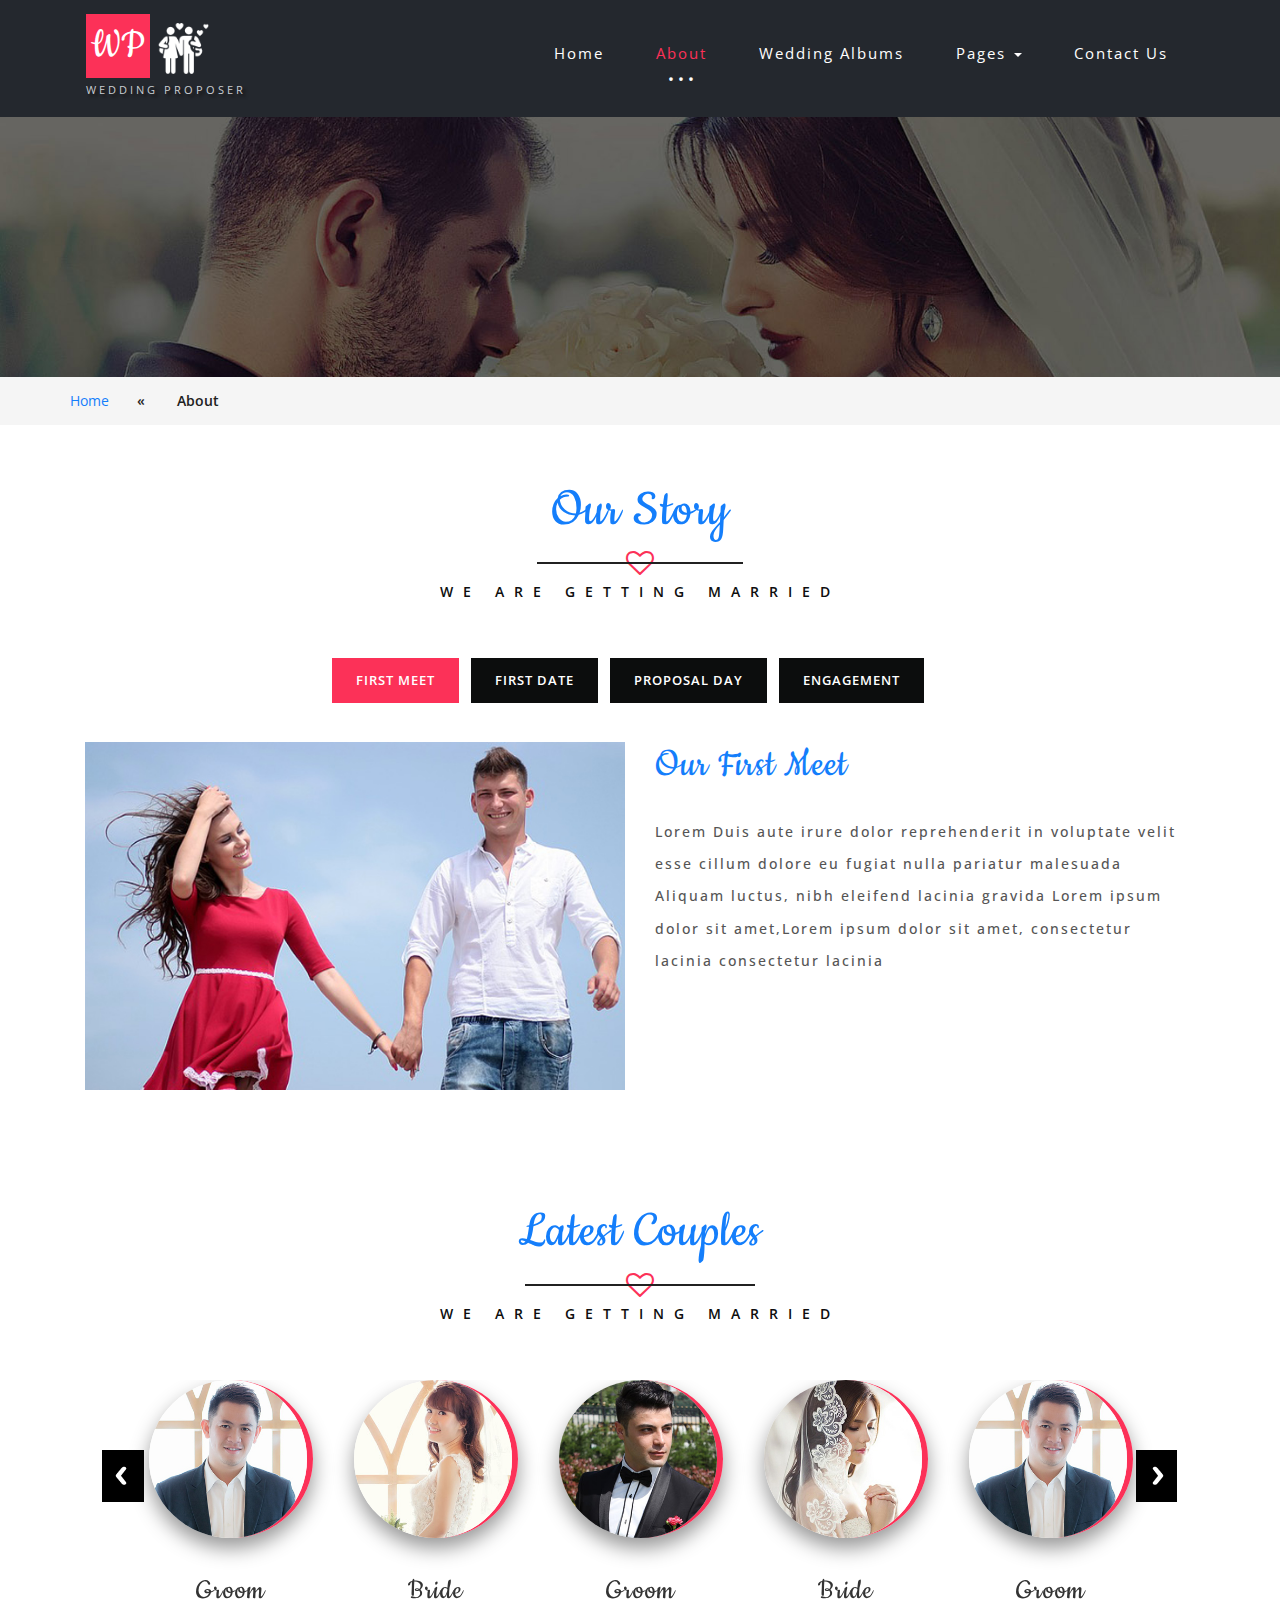
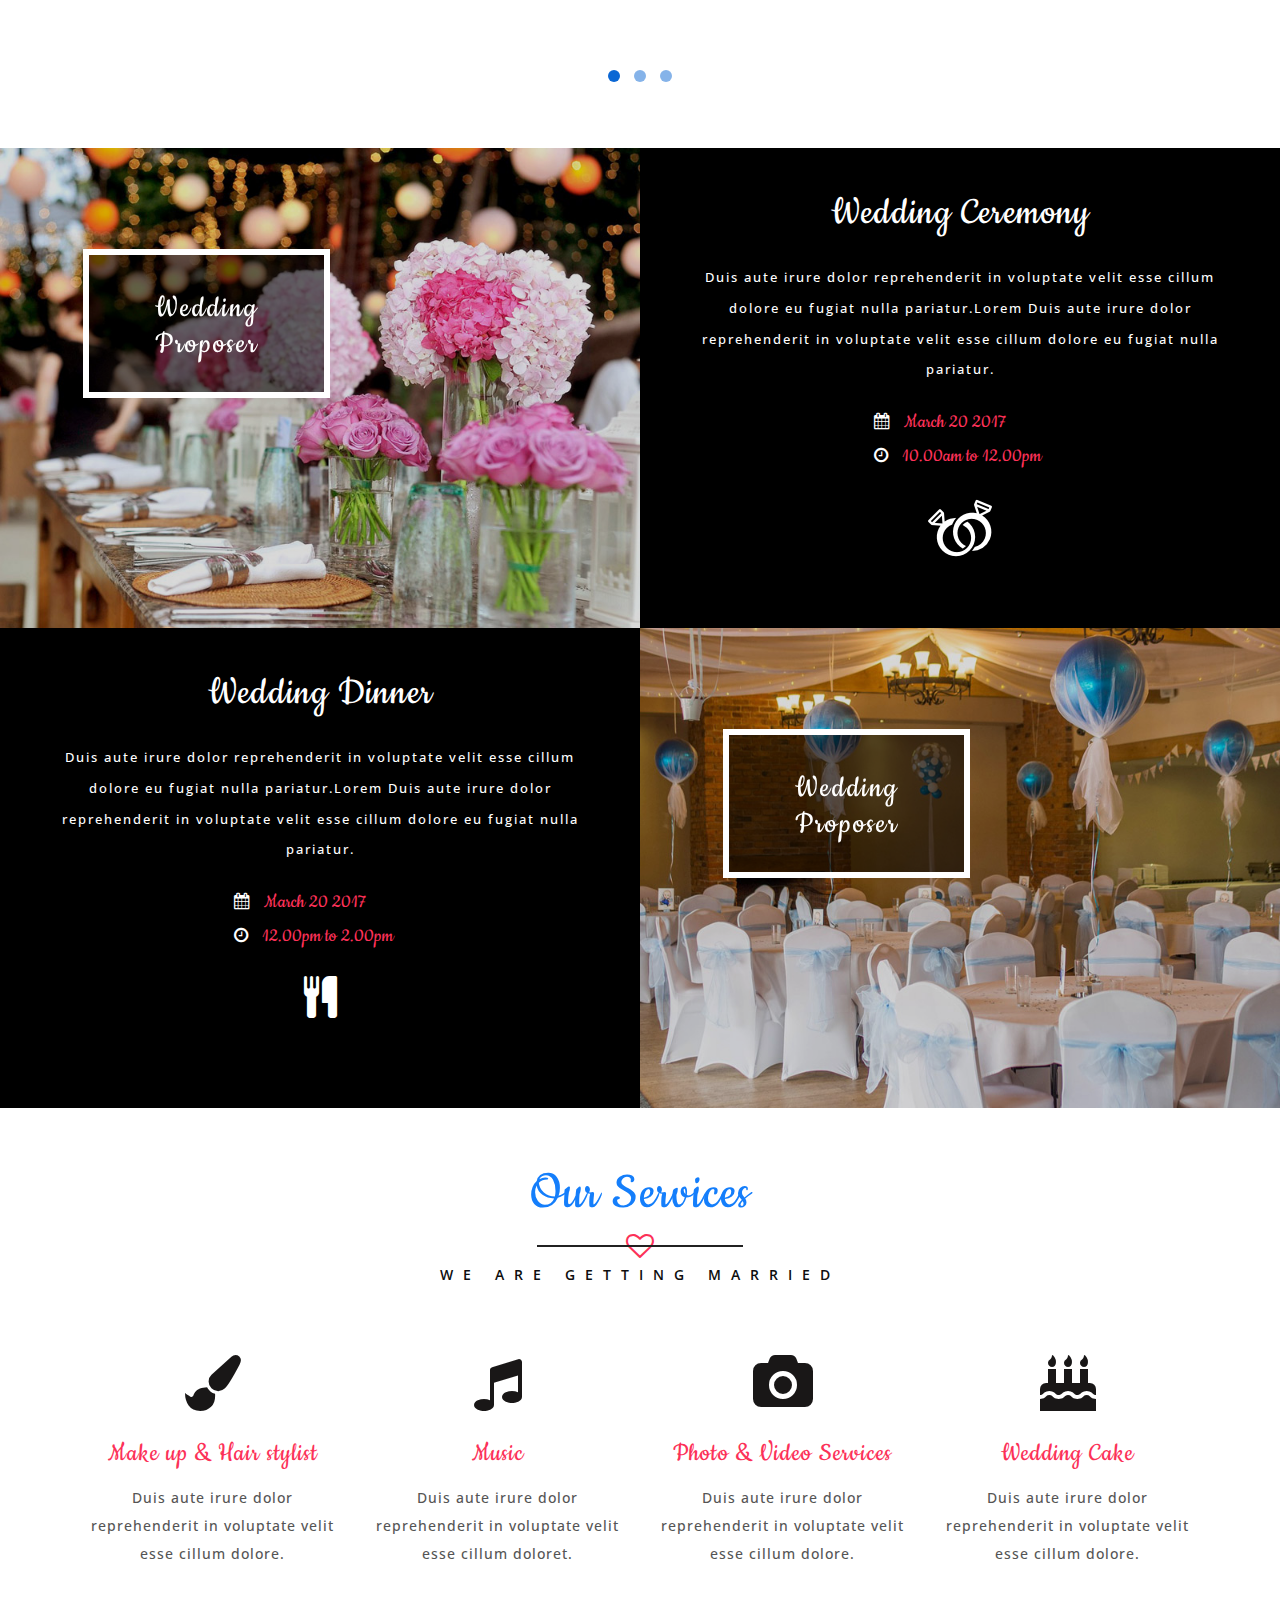
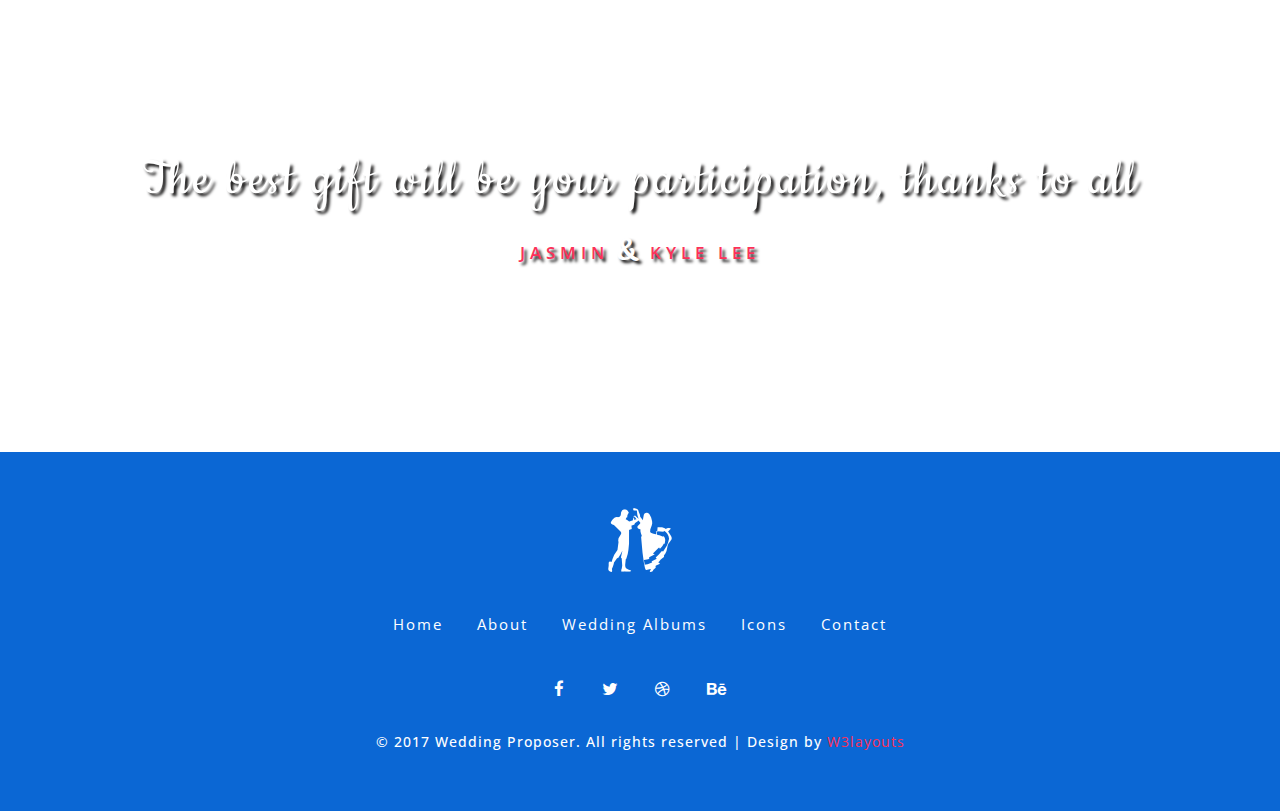
==== about.html @ 59ceadbf "pagina boda" ====
<!--
Author: W3layouts
Author URL: http://w3layouts.com
License: Creative Commons Attribution 3.0 Unported
License URL: http://creativecommons.org/licenses/by/3.0/
-->
<!DOCTYPE html>
<html lang="zxx">
<head>
<title>Wedding Proposer  a Wedding Category Bootstrap Responsive Website Template | About :: w3layouts</title>    
<link href="css/font-awesome.css" rel="stylesheet" type="text/css" media="all" /><!-- fontawesome css -->     
<link href="css/bootstrap.css" rel="stylesheet" type="text/css" media="all" /><!-- Bootstrap stylesheet -->
<link href="css/snow.css" rel="stylesheet" type="text/css" media="all" /><!-- stylesheet -->
<link href="css/easy-responsive-tabs.css" rel='stylesheet' type='text/css'/>
<link href="css/style.css" rel="stylesheet" type="text/css" media="all" /><!-- stylesheet -->
<!-- meta tags -->
<meta name="viewport" content="width=device-width, initial-scale=1">
<meta http-equiv="Content-Type" content="text/html; charset=utf-8" />
<meta name="keywords" content="Wedding Proposer Responsive web template, Bootstrap Web Templates, Flat Web Templates, Android Compatible web template, 
Smartphone Compatible web template, free webdesigns for Nokia, Samsung, LG, Sony Ericsson, Motorola web design" />
<script type="application/x-javascript"> addEventListener("load", function() { setTimeout(hideURLbar, 0); }, false); function hideURLbar(){ window.scrollTo(0,1); } </script>
<!-- //meta tags -->
<!--fonts-->
<link href="//fonts.googleapis.com/css?family=Cookie" rel="stylesheet">
<link href="//fonts.googleapis.com/css?family=Open+Sans:300,300i,400,400i,600,600i,700" rel="stylesheet">
<!--//fonts-->
</head>
<body>
<!-- header -->
	<header>
		<div class="container">
			<!-- nav -->
			<nav class="navbar navbar-inverse">
			  <div class="container-fluid">
				<!-- Brand and toggle get grouped for better mobile display -->
				<div class="navbar-header">
				  <button type="button" class="navbar-toggle" data-toggle="collapse" data-target="#bs-example-navbar-collapse-1">
					<span class="sr-only">Toggle navigation</span>
					<span class="icon-bar"></span>
					<span class="icon-bar"></span>
					<span class="icon-bar"></span>
				  </button>
				<div class="logo">
					<h1><a href="index.html"><span>WP</span> <div class="logo-img"><img src="images/in-love.png" alt="img09"/></div><p class="sub_title">Wedding Proposer</p> </a></h1>
				</div>	
				</div>

				<!-- Collect the nav links, forms, and other content for toggling -->
				<div class="collapse navbar-collapse" id="bs-example-navbar-collapse-1">
				  <nav class="cl-effect-13" id="cl-effect-13">
						<ul class="nav navbar-nav">
							<li><a href="index.html">Home</a></li>
							<li class="active"><a href="about.html">About</a></li>
							<li><a href="gallery.html">Wedding Albums</a></li>
							<li class="dropdown">
								<a href="#" class="dropdown-toggle" data-toggle="dropdown">Pages <b class="caret"></b></a>
								<ul class="dropdown-menu agile_short_dropdown">
									<li><a href="icons.html">Icons</a></li>
									<li><a href="codes.html">Typography</a></li>
								</ul>
							</li>
							<li><a href="contact.html">Contact Us</a></li>
						</ul>
						
					</nav>

				</div>
				<!-- /.navbar-collapse -->
			  </div>
			  <!-- /.container-fluid -->
			</nav> 
			<!-- //nav -->
		</div>
	</header>
	<!-- //header -->
	<!-- banner-slider -->
	<div class="w3ls_banner_section second">
	  
     </div>
	<!-- banner-slider -->
	<!-- breadcrumbs -->
	<div class="w3l_agileits_breadcrumbs">
		<div class="container">
			<ul>
				<li><a href="index.html">Home</a><span>«</span></li>
				<li>About</li>
			</ul>
		</div>
	</div>
<!-- //breadcrumbs -->

			<!--/story-->
				<div class="w3l_inner_section">
					<div class="container">
						   <div class="wthree_title_agile">
						        <h2>Our <span>Story</span></h2>
								<p><i class="fa fa-heart-o" aria-hidden="true"></i></p>
								
							</div>
						 <p class="sub_para">WE ARE GETTING MARRIED</p>
						 <div class="inner_w3l_agile_grids">
                                 <div id="horizontalTab">
									<ul class="resp-tabs-list">
										<li>First Meet</li>
										<li>First Date</li>
										<li>Proposal Day</li>
										<li>Engagement</li>
									</ul>
						<div class="resp-tabs-container">
							<div class="tab1">
									<div class="wthree_agile_tabs">
								<div class="col-md-6">
									<div class="tab_info_img_agile_w3l">
										 <img src="images/tab1.jpg" class="img-responsive" alt=""/>
									</div>
								</div>
								<div class="col-md-6">
									<div class="tab-info_text_agile_w3l">
										<h3>Our First Meet </h3>
										
										<p>Lorem Duis aute irure dolor reprehenderit in voluptate velit esse cillum dolore eu fugiat nulla pariatur malesuada Aliquam luctus, nibh eleifend lacinia gravida Lorem ipsum dolor sit amet,Lorem ipsum dolor sit amet, consectetur lacinia consectetur lacinia</p>
									</div>
								</div>
								<div class="clearfix"></div>	
							</div>
							</div>
							
							
							<div class="tab2">
								<div class="wthree_agile_tabs">
								<div class="col-md-6">
									<div class="tab-info_text_agile_w3l two">
										<h3>Our First Date </h3>
										
										<p>Lorem Duis aute irure dolor reprehenderit in voluptate velit esse cillum dolore eu fugiat nulla pariatur malesuada Aliquam luctus, nibh eleifend lacinia gravida Lorem ipsum dolor sit amet,Lorem ipsum dolor sit amet, consectetur lacinia consectetur lacinia</p>
									</div>
								</div>
								<div class="col-md-6">
									<div class="tab_info_img_agile_w3l two">
										 <img src="images/tab2.jpg" class="img-responsive" alt=""/>
									</div>
								</div>
								<div class="clearfix"></div>	
							</div>
							</div>
							
							
							<div class="tab3">
							<div class="wthree_agile_tabs">
								<div class="col-md-6">
									<div class="tab_info_img_agile_w3l">
										 <img src="images/g3.jpg" class="img-responsive" alt=""/>
									</div>
								</div>
								<div class="col-md-6">
									<div class="tab-info_text_agile_w3l">
										<h3>Proposal Day </h3>
										
										<p>Lorem Duis aute irure dolor reprehenderit in voluptate velit esse cillum dolore eu fugiat nulla pariatur malesuada Aliquam luctus, nibh eleifend lacinia gravida Lorem ipsum dolor sit amet,Lorem ipsum dolor sit amet, consectetur lacinia consectetur lacinia</p>
									</div>
								</div>
								<div class="clearfix"></div>	
							</div>
						</div>
							
							<div class="tab4">
							<div class="wthree_agile_tabs">
								<div class="col-md-6">
									<div class="tab-info_text_agile_w3l two">
										<h3>Engagement</h3>
										
										<p>Lorem Duis aute irure dolor reprehenderit in voluptate velit esse cillum dolore eu fugiat nulla pariatur malesuada Aliquam luctus, nibh eleifend lacinia gravida Lorem ipsum dolor sit amet,Lorem ipsum dolor sit amet, consectetur lacinia consectetur lacinia</p>
									</div>
								</div>
								<div class="col-md-6">
									<div class="tab_info_img_agile_w3l two">
										 <img src="images/g8.jpg" class="img-responsive" alt=""/>
									</div>
								</div>
								<div class="clearfix"></div>	
							</div>
						  </div>
  
						</div>
					</div>
				</div>
			</div>
		</div>
<!--//story-->
<!--//counter-->
	<div class="banner-bottom">
				<!--//screen-gallery-->
				 <div class="wthree_title_agile">
						        <h3>Latest <span>Couples</span></h3>
								<p><i class="fa fa-heart-o" aria-hidden="true"></i></p>
								
							</div>
						 <p class="sub_para">WE ARE GETTING MARRIED</p>
						  <div class="inner_w3l_agile_grids">
						<div class="sreen-gallery-cursual">
							
						       <div id="owl-demo" class="owl-carousel">
							      <div class="item-owl">
					                		<div class="test-review">
						                	  <img src="images/s1.jpg" class="img-responsive" alt=""/>
											  <h5>Groom</h5>
					                	    </div>
					                </div>
					                 <div class="item-owl">
					                	<div class="test-review">
						                	  <img src="images/s2.jpg" class="img-responsive" alt=""/>
											  <h5>Bride</h5>
					                	    </div>
					                </div>
					                 <div class="item-owl">
					                	    <div class="test-review">
						                	  <img src="images/s3.jpg" class="img-responsive" alt=""/>
											  <h5>Groom</h5>
					                	    </div>
					                </div>
									 <div class="item-owl">
					                	    <div class="test-review">
						                	  <img src="images/s4.jpg" class="img-responsive" alt=""/>
											  <h5>Bride</h5>
					                	    </div>
					                </div>
									<div class="item-owl">
					                	    <div class="test-review">
						                	  <img src="images/s1.jpg" class="img-responsive" alt=""/>
											 <h5>Groom</h5>
					                	    </div>
					                </div>
					                 <div class="item-owl">
					                		<div class="test-review">
						                	  <img src="images/s5.jpg" class="img-responsive" alt=""/>
											   <h5>Bride</h5>
					                	    </div>
					                </div>
									 <div class="item-owl">
					                		<div class="test-review">
						                	  <img src="images/s3.jpg" class="img-responsive" alt=""/>
											  <h5>Groom</h5>
					                	    </div>
					                </div>
					                 <div class="item-owl">
					                	<div class="test-review">
						                	  <img src="images/s4.jpg" class="img-responsive" alt=""/>
											  <h5>Bride</h5>
					                	    </div>
					                </div>
					                 <div class="item-owl">
					                	    <div class="test-review">
						                	  <img src="images/s1.jpg" class="img-responsive" alt=""/>
											 <h5>Groom</h5>
					                	    </div>
					                </div>
									 <div class="item-owl">
					                	    <div class="test-review">
						                	  <img src="images/s2.jpg" class="img-responsive" alt=""/>
											  <h5>Bride</h5>
					                	    </div>
					                </div>
									 <div class="item-owl">
					                	    <div class="test-review">
						                	  <img src="images/s3.jpg" class="img-responsive" alt=""/>
											  <h5>Groom</h5>
					                	    </div>
					                </div>
									 <div class="item-owl">
					                	    <div class="test-review">
						                	  <img src="images/s5.jpg" class="img-responsive" alt=""/>
											 <h5>Bride</h5>
					                	    </div>
					                </div>
				              </div>
						<!--//screen-gallery-->
				</div>
		  </div>
 </div>
<!-- /property-grids -->
<div class="property-grids">
     <div class="agile-homes-w3l  grid">
                <div class="col-md-6 home-agile-left">
				   <figure class="effect-moses">
							<img src="images/p1.jpg" alt="" />
							<figcaption>
								<h4>Wedding Proposer</h4>
								<p>We Make Your Dream True</p>
							</figcaption>			
				</figure>

				</div>
				<div class="col-md-6 home-agile-text">
				   <h4>Wedding Ceremony</h4>
				   <p>Duis aute irure dolor reprehenderit in voluptate velit esse cillum dolore eu fugiat nulla pariatur.Lorem Duis aute irure dolor reprehenderit in voluptate velit esse cillum dolore eu fugiat nulla pariatur.</p>
				    <div class="date">
					   <h5><i class="fa fa-calendar" aria-hidden="true"></i> March 20 2017</h5>
					   <h5><i class="fa fa-clock-o" aria-hidden="true"></i> 10.00am to 12.00pm</h5>
				   </div>
						<div class="icon_wthree"><img src="images/ring.png" alt="" /></div>
				</div>
				<div class="clearfix"></div>	
				 
				<div class="col-md-6 home-agile-text">
				   <h4>Wedding Dinner</h4>
				   <p>Duis aute irure dolor reprehenderit in voluptate velit esse cillum dolore eu fugiat nulla pariatur.Lorem Duis aute irure dolor reprehenderit in voluptate velit esse cillum dolore eu fugiat nulla pariatur.</p>
				   <div class="date">
					   <h5><i class="fa fa-calendar" aria-hidden="true"></i> March 20 2017</h5>
					   <h5><i class="fa fa-clock-o" aria-hidden="true"></i> 12.00pm to 2.00pm</h5>
				   </div>
				   <div class="icon_wthree"><i class="fa fa-cutlery" aria-hidden="true"></i></div>

				</div>
				<div class="col-md-6 home-agile-left">
						 <figure class="effect-moses">
							<img src="images/p2.jpg" alt="" />
							<figcaption>
								<h4>Wedding Proposer</h4>
								<p>We Make Your Dream True</p>
							</figcaption>			
				</figure>
				</div>
				<div class="clearfix"></div>	
     </div>
</div>
<!-- //property-grids -->

      <!-- /Events-->
			<div class="wthree-news text-center">
				<div class="container">
					<div class="wthree_title_agile">
						        <h3>Our <span>Services</span></h3>
								<p><i class="fa fa-heart-o" aria-hidden="true"></i></p>
								
							</div>
						 <p class="sub_para">WE ARE GETTING MARRIED</p>
						 <div class="inner_w3l_agile_grids spa-agile">

							<div class="col-md-3 spa-grid">
								
									<i class="fa fa-paint-brush" aria-hidden="true"></i>
								
									<h4>Make up & Hair stylist </h4>
									<p>Duis aute irure dolor reprehenderit in voluptate velit esse cillum dolore.</p>
								
							</div>
							<div class="col-md-3 spa-grid">
								
								<i class="fa fa-music" aria-hidden="true"></i>
								
								
									<h4>Music</h4>
									<p>Duis aute irure dolor reprehenderit in voluptate velit esse cillum doloret.</p>
							
							</div>
							<div class="col-md-3 spa-grid lost">
								
									<i class="fa fa-camera" aria-hidden="true"></i>
								
									<h4>Photo & Video Services</h4>
									<p>Duis aute irure dolor reprehenderit in voluptate velit esse cillum dolore.</p>
								
							</div>
							<div class="col-md-3 spa-grid lost">
								
								<i class="fa fa-birthday-cake" aria-hidden="true"></i>
								
								
									<h4>Wedding Cake</h4>
									<p>Duis aute irure dolor reprehenderit in voluptate velit esse cillum dolore.</p>
							 
							</div>
							<div class="clearfix"> </div>
				         </div>
					</div>
		    </div>
	   <!-- //Events-->
<!--/bottom-->
<div class="agileinfo_bottom_section">

<div class="snow-container two">
			  <div class="snow foreground"></div>
			  <div class="snow foreground layered"></div>
			  <div class="snow middleground"></div>
			  <div class="snow middleground layered"></div>
			  <div class="snow background"></div>
			  <div class="snow background layered"></div>
			</div>
  <div class="agile-w3l-sec">
              <h3>The best gift will be your participation, thanks to all</h3>
			  <p>Jasmin <span>&</span> Kyle Lee</p>
			  <div class="banner-mid-wthree"> <a href="index.html" class="hvr-buzz"> <i class="fa fa-heart-o" aria-hidden="true"></i></a> </div>
  	</div>

</div>
 
<!--//bottom-->
	<!-- footer -->
<div class="agile-footer">
		<div class="container">
			<div class="aglie-info-logo">
			
				<div class="banner-mid-wthree"> <a href="index.html" class="hvr-buzz"> <img src="images/couple.png" alt="wp"/></a> </div>
			</div>
			<ul class="aglieits-nav">
				<li><a href="index.html">Home</a></li>
				<li><a href="about.html">About</a></li>
				<li><a href="gallery.html">Wedding Albums</a></li>
				<li><a href="icons.html">Icons</a></li>
				<li><a href="contact.html">Contact</a></li>
			</ul>
<div class="w3_agileits_social_media">
					<ul>
						
						<li><a href="#" class="wthree_facebook"><i class="fa fa-facebook" aria-hidden="true"></i></a></li>
						<li><a href="#" class="wthree_twitter"><i class="fa fa-twitter" aria-hidden="true"></i></a></li>
						<li><a href="#" class="wthree_dribbble"><i class="fa fa-dribbble" aria-hidden="true"></i></a></li>
						<li><a href="#" class="wthree_behance"><i class="fa fa-behance" aria-hidden="true"></i></a></li>
					</ul>
				</div>

			<div class="copy-right">
				<p>© 2017 Wedding Proposer. All rights reserved | Design by <a href="http://w3layouts.com">W3layouts</a></p>
			</div>
		</div>
	</div>
	<!-- //footer -->

	<script type="text/javascript" src="js/jquery-2.1.4.min.js"></script><!-- Required-js -->
	<script src="js/bootstrap.min.js"></script><!-- jQuery (necessary for Bootstrap's JavaScript plugins) -->
	<script src="js/responsiveslides.min.js"></script>
							<script>
								// You can also use "$(window).load(function() {"
								$(function () {
								  // Slideshow 4
								  $("#slider3").responsiveSlides({
									auto: true,
									pager:true,
									nav:false,
									speed: 500,
									namespace: "callbacks",
									before: function () {
									  $('.events').append("<li>before event fired.</li>");
									},
									after: function () {
									  $('.events').append("<li>after event fired.</li>");
									}
								  });
							
								});
							 </script>
							 <!-- js -->

	<!-- //main slider-banner --> 	
	<!-- Countdown-Timer-JavaScript -->
			<script src="js/simplyCountdown.js"></script>
			<script>
				var d = new Date(new Date().getTime() + 948 * 120 * 120 * 2000);

				// default example
				simplyCountdown('.simply-countdown-one', {
					year: d.getFullYear(),
					month: d.getMonth() + 1,
					day: d.getDate()
				});

				// inline example
				simplyCountdown('.simply-countdown-inline', {
					year: d.getFullYear(),
					month: d.getMonth() + 1,
					day: d.getDate(),
					inline: true
				});

				//jQuery example
				$('#simply-countdown-losange').simplyCountdown({
					year: d.getFullYear(),
					month: d.getMonth() + 1,
					day: d.getDate(),
					enableUtc: false
				});
			</script>
		<!-- //Countdown-Timer-JavaScript -->
<!-- required-js-files-->
							<link href="css/owl.carousel.css" rel="stylesheet">
							    <script src="js/owl.carousel.js"></script>
							        <script>
							    $(document).ready(function() {
							      $("#owl-demo").owlCarousel({
							        items :5,
									itemsDesktop : [768,4],
									itemsDesktopSmall : [414,3],
							        lazyLoad : true,
							        autoPlay : true,
							        navigation :true,
									
							        navigationText :  false,
							        pagination : true,
									
							      });
								  
							    });
							    </script>
								 <!--//required-js-files-->

<!--tabs-->
<script src="js/easy-responsive-tabs.js"></script>
<script>
$(document).ready(function () {
$('#horizontalTab').easyResponsiveTabs({
type: 'default', //Types: default, vertical, accordion           
width: 'auto', //auto or any width like 600px
fit: true,   // 100% fit in a container
closed: 'accordion', // Start closed if in accordion view
activate: function(event) { // Callback function if tab is switched
var $tab = $(this);
var $info = $('#tabInfo');
var $name = $('span', $info);
$name.text($tab.text());
$info.show();
}
});
$('#verticalTab').easyResponsiveTabs({
type: 'vertical',
width: 'auto',
fit: true
});
});
</script>
<!--//tabs-->

	<!-- here stars scrolling icon -->
			<script type="text/javascript">
				$(document).ready(function() {
					/*
						var defaults = {
						containerID: 'toTop', // fading element id
						containerHoverID: 'toTopHover', // fading element hover id
						scrollSpeed: 1200,
						easingType: 'linear' 
						};
					*/
										
					$().UItoTop({ easingType: 'easeOutQuart' });
										
					});
			</script>
			<!-- start-smoth-scrolling -->
			<script type="text/javascript" src="js/move-top.js"></script>
			<script type="text/javascript" src="js/easing.js"></script>
			<script type="text/javascript">
				jQuery(document).ready(function($) {
					$(".scroll").click(function(event){		
						event.preventDefault();
						$('html,body').animate({scrollTop:$(this.hash).offset().top},1000);
					});
				});
			</script>
			<!-- start-smoth-scrolling -->
	<!-- //here ends scrolling icon -->	
</body>
</html>
---- css/snow.css ----
.snow-container {
  position: absolute;
  height:700px;
  width: 100%;
  max-width: 100%;
  top: 0;
  overflow: hidden;
  z-index: 2;
  pointer-events: none;

}
.snow-container.two {
    height: 440px;
}
.snow {
  display: block;
  position: absolute;
  z-index: 2;
  top: 0;
  right: 0;
  bottom: 0;
  left: 0;
  pointer-events: none;
  -webkit-transform: translate3d(0, -100%, 0);
          transform: translate3d(0, -100%, 0);
  -webkit-animation: snow linear infinite;
          animation: snow linear infinite;
}
.snow.foreground {
  background-image: url("https://dl6rt3mwcjzxg.cloudfront.net/assets/snow/snow-large-075d267ecbc42e3564c8ed43516dd557.png");
  -webkit-animation-duration: 15s;
          animation-duration: 15s;
}
.snow.foreground.layered {
  -webkit-animation-delay: 7.5s;
          animation-delay: 7.5s;
}
.snow.middleground {
  background-image: url(https://dl6rt3mwcjzxg.cloudfront.net/assets/snow/snow-medium-0b8a5e0732315b68e1f54185be7a1ad9.png);
  -webkit-animation-duration: 20s;
          animation-duration: 20s;
}
.snow.middleground.layered {
  -webkit-animation-delay: 10s;
          animation-delay: 10s;
}
.snow.background {
  background-image: url(https://dl6rt3mwcjzxg.cloudfront.net/assets/snow/snow-small-1ecd03b1fce08c24e064ff8c0a72c519.png);
  -webkit-animation-duration: 30s;
          animation-duration: 30s;
}
.snow.background.layered {
  -webkit-animation-delay: 15s;
          animation-delay: 15s;
}

@-webkit-keyframes snow {
  0% {
    -webkit-transform: translate3d(0, -100%, 0);
            transform: translate3d(0, -100%, 0);
  }
  100% {
    -webkit-transform: translate3d(15%, 100%, 0);
            transform: translate3d(15%, 100%, 0);
  }
}

@keyframes snow {
  0% {
    -webkit-transform: translate3d(0, -100%, 0);
            transform: translate3d(0, -100%, 0);
  }
  100% {
    -webkit-transform: translate3d(15%, 100%, 0);
            transform: translate3d(15%, 100%, 0);
  }
}

@media (max-width: 1366px){
  .snow-container {
		position: absolute;
		height: 628px;
	}
	
}
@media (max-width:1280px){
	.snow-container {
		position: absolute;
		height: 578px;
	}
}
@media (max-width:1080px){
	.snow-container {
		position: absolute;
		height: 498px;
	}
}
@media (max-width:1054px){
	
}
@media (max-width:1024px){

}
@media (max-width:991px){
	.snow-container.two {
		height: 365px;
	}

}
@media (max-width:800px){

	.snow-container {
		position: absolute;
		height: 375px;
	}
	.snow-container.two {
		height: 352px;
	}
}
@media (max-width:768px){
	.snow-container {
		position: absolute;
		height: 373px;
	}
}
@media (max-width:640px){
	
}
@media (max-width: 480px){
	
}
@media (max-width: 414px){

}
@media (max-width: 384px){

}
---- css/easy-responsive-tabs.css ----
body {
  margin: 0px;
  padding: 0px;
  background: #f5f5f5;
  font-weight: 500;
}

ul.resp-tabs-list,
p {
  margin: 0px;
  padding: 0px;
}
ul.resp-tabs-list {
    margin: 0 auto;
    width: 53%;
}
.resp-tabs-list li {
    font-weight: 600;
    text-transform: uppercase;
    font-size: 13px;
    display: inline-block;
    padding: 13px 24px;
    margin: 0;
    list-style: none;
    cursor: pointer;
    float: left;
    color: #fff;
    background: #0c0d0d;
    letter-spacing: 1px;
    margin-right: 12px;
    transition: .5s ease-in;
    -webkit-transition: .5s ease-in;
    -moz-transition: .5s ease-in;
    -o-transition: .5s ease-in;
    -ms-transition: .5s ease-in;
	margin-bottom: 3em;
}
.resp-tabs-list li:nth-child(4){
	margin-right:0;
}
ul.resp-tabs-list.inner-second li:nth-child(3){
	 margin-right: 12px!important;
}
ul.resp-tabs-list.inner-second li:nth-child(4){
	margin-right:0;
}
.resp-tabs-container {
  padding: 0px;
  background-color: #fff;
  clear: left;
}

h2.resp-accordion {
  cursor: pointer;
  padding: 5px;
  display: none;
}

.resp-tab-content {
  display: none;
}

.resp-tab-active {
  border-bottom: none;
}

.resp-tab-active,.resp-tabs-list li:hover,li.resp-tab-item.resp-tab-active {
  border-bottom: none;
  background: #fc3158;
}

.resp-content-active,
.resp-accordion-active { display: block; }

.resp-tab-content { 
    border: none;
	border-top: transparent;
}

h2.resp-accordion {
    font-size: 14px;
    border: 1px solid #c1c1c1;
    border-top: 0px solid #c1c1c1;
    margin: 0px;
    padding: 10px 15px;
    color: #fff;
    text-transform: uppercase;
    letter-spacing: 1px;
	background:#0c0d0d;
}

h2.resp-tab-active {
  border-bottom: 0px solid #fff !important;
  margin-bottom: 0px !important;
  padding: 10px 15px !important;
}

h2.resp-tab-title:last-child {
  border-bottom: 12px solid #c1c1c1 !important;
  background: blue;
}

/*-----------Vertical tabs-----------*/

.resp-vtabs ul.resp-tabs-list {
  float: left;
  width: 30%;
}
ul.resp-tabs-list.inner-second {
    margin: 0 auto;
    width: 30%;
}
.resp-vtabs .resp-tabs-list li {
  display: block;
  padding: 15px 15px !important;
  margin: 0;
  cursor: pointer;
  float: none;
}

.resp-vtabs .resp-tabs-container {
  padding: 0px;
  background-color: #fff;
  border: 1px solid #c1c1c1;
  float: left;
  width: 68%;
  min-height: 250px;
  border-radius: 4px;
  clear: none;
}

.resp-vtabs .resp-tab-content { border: none; }

.resp-vtabs li.resp-tab-active {
  border: 1px solid #c1c1c1;
  border-right: none;
  background-color: #fff;
  position: relative;
  z-index: 1;
  margin-right: -1px !important;
  padding: 14px 15px 15px 14px !important;
}

.resp-arrow {
  width: 0;
  height: 0;
  float: right;
  margin-top: 3px;
  border-left: 6px solid transparent;
  border-right: 6px solid transparent;
  border-top: 12px solid #147efb;
}

h2.resp-tab-active span.resp-arrow {
  border: none;
  border-left: 6px solid transparent;
  border-right: 6px solid transparent;
  border-bottom:12px solid #e54945;
}

/*-----------Accordion styles-----------*/

h2.resp-tab-active { background: #ffffff !important; }

.resp-easy-accordion h2.resp-accordion { display: block; }

.resp-easy-accordion .resp-tab-content { border: 1px solid #c1c1c1; }

.resp-easy-accordion .resp-tab-content:last-child { border-bottom: 1px solid #c1c1c1 !important; }

.resp-jfit {
  width: 100%;
  margin: 0px;
}

.resp-tab-content-active { display: block; }

h2.resp-accordion:first-child { border-top: 1px solid #c1c1c1 !important; }
h2.resp-tab-active {
    background: #1d2526 !important;
    color: #fff;
    text-transform: uppercase;
    letter-spacing: 1px;
}
/*Here your can change the breakpoint to set the accordion, when screen resolution changed*/
@media only screen and (max-width: 768px) {

ul.resp-tabs-list { display: none; }

h2.resp-accordion { display: block; }

.resp-vtabs .resp-tab-content { border: 1px solid #C1C1C1; }

.resp-vtabs .resp-tabs-container {
  border: none;
  float: none;
  width: 100%;
  min-height: initial;
  clear: none;
}

.resp-accordion-closed { display: none !important; }

.resp-vtabs .resp-tab-content:last-child { border-bottom: 1px solid #c1c1c1 !important; }
}
/*-- /responsive --*/
@media (max-width:1440px){
	ul.resp-tabs-list {
		margin: 0 auto;
		width: 30%;
	}
	ul.resp-tabs-list.inner-second {
		margin: 0 auto;
		width: 33%;
	}
}
@media (max-width:1366px){
	ul.resp-tabs-list {
		margin: 0 auto;
		width: 32%;
	}
	ul.resp-tabs-list.inner-second {
		margin: 0 auto;
		width: 36%;
	}
}
@media (max-width:1280px){
	ul.resp-tabs-list {
		margin: 0 auto;
		width: 35%;
	}
	ul.resp-tabs-list.inner-second {
		margin: 0 auto;
		width: 38%;
	}
}
@media (max-width:1080px){
	ul.resp-tabs-list {
		margin: 0 auto;
		width: 42%;
	}
	ul.resp-tabs-list.inner-second {
		margin: 0 auto;
		width: 46%;
	}
}
@media (max-width:1024px){
	ul.resp-tabs-list {
		margin: 0 auto;
		width: 43%;
	}
	ul.resp-tabs-list.inner-second {
		margin: 0 auto;
		width: 49%;
	}
}
@media (max-width:991px){
	ul.resp-tabs-list {
		margin: 0 auto;
		width: 46%;
	}
}
@media (max-width:800px){
	ul.resp-tabs-list {
		margin: 0 auto;
		width: 56%;
	}
	ul.resp-tabs-list.inner-second {
		margin: 0 auto;
		width: 62%;
	}
}
@media (max-width:768px){
	ul.resp-tabs-list {
		margin: 0 auto;
		width:50%;
	}
}
@media only screen and (max-width: 568px) {
	h2.resp-tab-active span.resp-arrow {
		border-bottom: 9px solid #e54945;
	}
}

@media only screen and (max-width: 384px) {
	.resp-arrow {
		margin-top: 7px;
	}
	h2.resp-tab-active span.resp-arrow {
		border-bottom: 8px solid #e54945;
		border-left: 5px solid transparent;
		border-right: 5px solid transparent;
	}
}
/*-- //responsive --*/
---- css/style.css ----
/*--
Author: W3layouts
Author URL: http://w3layouts.com
License: Creative Commons Attribution 3.0 Unported
License URL: http://creativecommons.org/licenses/by/3.0/
--*/
body{
	padding:0;
	margin:0;
	background:#fff;
	font-family: 'Open Sans', sans-serif;
}
body a{
    transition:0.5s all;
	-webkit-transition:0.5s all;
	-moz-transition:0.5s all;
	-o-transition:0.5s all;
	-ms-transition:0.5s all;
	font-weight:400;
}
input[type="button"],input[type="submit"]{
	transition:0.5s all;
	-webkit-transition:0.5s all;
	-moz-transition:0.5s all;
	-o-transition:0.5s all;
	-ms-transition:0.5s all;
}
h1,h2,h3,h4,h5,h6{
	margin:0;		
	font-weight:400;
    transition:0.5s all;
	-webkit-transition:0.5s all;
	-moz-transition:0.5s all;
	-o-transition:0.5s all;
	-ms-transition:0.5s all;
	font-family: 'Cookie', cursive;
}	
p{
	margin:0;
	font-family: 'Open Sans', sans-serif;
}
ul{
	margin:0;
	padding:0;
}
label{
	margin:0;
}
html, body {
	height: 100%;
	margin: 0px;
	padding: 0px;
}
/*-- header --*/
header {
	padding:20px 0;
	background: rgb(36, 40, 46);
}
.logo {
    float: left;
    margin-top: 2px;
	position:relative;
}
.logo h1 a {
      text-decoration: none;
    font-size: 1.2em;
    color: #ffffff;
    text-transform: uppercase;
}
.logo h1 span {
    padding: 8px 5px;
    background: #fc3158;
}
.logo-img {
    position: absolute;
    top: -5px;
    right: 24px;
}
.logo-img img {
    width: 79%;
}
p.sub_title {
    font-size: 11px;
    margin-top: 13px;
    letter-spacing: 3px;
    text-shadow: 3px 3px 3px #151313;
    color: #cbcfd4;
    font-weight: 400;
}

.navbar {
	margin-bottom: 0px;
	min-height: 30px;
}
.navbar-inverse .navbar-nav>.active>a, .navbar-inverse .navbar-nav>.active>a:focus, .navbar-inverse .navbar-nav>.active>a:hover {
    background-color: transparent;
	color: #fc3158;
}
.navbar-nav>li {
   margin: 0 11px;
}
.navbar-nav {
        float: right;
    margin-top: 21px;
}
.nav>li>a {
	letter-spacing: 2px;
	
}
.navbar-nav>li>a {
    padding-top: 0px;
    padding-bottom: 0px;
	font-size:15px;
    font-family: 'Open Sans', sans-serif;
	line-height: 22px;
}
ul.nav.navbar-nav li a:hover {
    background-color: #24282e;
}
.dropdown-menu>li>a:hover {
	    color: #147efb;
}
.navbar-inverse .navbar-nav>li>a:focus {
    color: #ffffff;
    background-color: transparent;
}
.navbar-inverse .navbar-nav>li>a {
    color: #ffffff;
}
.navbar-inverse .navbar-collapse, .navbar-inverse .navbar-form {
    padding: 0;
}
.navbar-inverse .navbar-nav>.open>a, .navbar-inverse .navbar-nav>.open>a:focus, .navbar-inverse .navbar-nav>.open>a:hover {
    background-color: transparent;
}
.dropdown-menu {
    top: 30px;
    min-width: 150px;
}
.dropdown-menu>li>a {
    font-size: 14px;
	padding: 5px 20px 7px;
	    font-family: 'Open Sans', sans-serif;
		    letter-spacing: 1px;
}
/*-- bootstrap dropdown hover menu --*/
.navbar-inverse {
    background-color: transparent;
    border-color: transparent;
}
/* Effect 13: three circles */
.cl-effect-13 ul li a {
	-webkit-transition: color 0.3s;
	-moz-transition: color 0.3s;
	transition: color 0.3s;
}

.cl-effect-13 ul li a::before {
	position: absolute;
	top:75%;
	left: 50%;
	color: transparent;
	content: '.';
	text-shadow: 0 0 transparent;
	font-size:2em;
	-webkit-transition: text-shadow 0.3s, color 0.3s;
	-moz-transition: text-shadow 0.3s, color 0.3s;
	transition: text-shadow 0.3s, color 0.3s;
	-webkit-transform: translateX(-50%);
	-moz-transform: translateX(-50%);
	transform: translateX(-50%);
}

.cl-effect-13 ul li a:hover::before,
.cl-effect-13 ul li a:focus::before,ul.nav.navbar-nav li.active a::before{
	color: #fff;
	text-shadow: 10px 0 #fff, -10px 0 #fff;
}
/*-- /bootstrap dropdown hover menu --*/

/*-- /header --*/
.w3ls_banner_section {
    background: url(../images/22.jpg) no-repeat 0px 0px;
    background-size: cover;
    -webkit-background-size: cover;
    -moz-background-size: cover;
    -o-background-size: cover;
    -ms-background-size: cover;
    min-height:710px;
    position: relative;
    text-align: center;
}
.w3ls_banner_section.second {
    background: url(../images/inner_bg.jpg) no-repeat 0px 0px;
    background-size: cover;
    -webkit-background-size: cover;
    -moz-background-size: cover;
    -o-background-size: cover;
    -ms-background-size: cover;
    min-height: 260px;
    position: relative;
    text-align: center;
}
.banner_agile-info {
   text-align: center;
    padding-top: 20em;
}
.banner_agile-info  h3 {
	font-size:4.7em;
	text-align: center;
	color: #ffffff;
	letter-spacing:3px;
	    text-shadow: 3px 3px 3px rgb(23, 22, 22);
}
.banner_agile-info p {
    font-size: 1em;
    color: #fc3158;
    letter-spacing: 10px;
        margin: 1em 0 2em 0;
	    text-shadow: 3px 3px 3px rgb(23, 22, 22);
}
/* Buzz */
@-webkit-keyframes hvr-buzz {
  50% {
    -webkit-transform: translateX(3px) rotate(2deg);
    transform: translateX(3px) rotate(2deg);
  }
  100% {
    -webkit-transform: translateX(-3px) rotate(-2deg);
    transform: translateX(-3px) rotate(-2deg);
  }
}
@keyframes hvr-buzz {
  50% {
    -webkit-transform: translateX(3px) rotate(2deg);
    transform: translateX(3px) rotate(2deg);
  }
  100% {
    -webkit-transform: translateX(-3px) rotate(-2deg);
    transform: translateX(-3px) rotate(-2deg);
  }
}
.hvr-buzz {
  display: inline-block;
  vertical-align: middle;
  -webkit-transform: perspective(1px) translateZ(0);
  transform: perspective(1px) translateZ(0);
  box-shadow: 0 0 1px transparent;
}
.hvr-buzz{
  -webkit-animation-name: hvr-buzz;
  animation-name: hvr-buzz;
  -webkit-animation-duration: 0.15s;
  animation-duration: 0.15s;
  -webkit-animation-timing-function: linear;
  animation-timing-function: linear;
  -webkit-animation-iteration-count: infinite;
  animation-iteration-count: infinite;
}
/*--slider--*/
#slider2,
#slider3 {
  box-shadow: none;
  -moz-box-shadow: none;
  -webkit-box-shadow: none;
  margin: 0 auto;
}
.rslides_tabs li:first-child {
  margin-left: 0;
}
.rslides_tabs .rslides_here a {
  background: rgba(255,255,255,.1);
  color: #fff;
  font-weight: bold;
}
.events {
  list-style: none;
}
.callbacks_container {
  position: relative;
  float: left;
  width: 100%;
}
.callbacks {
  position: relative;
  list-style: none;
  overflow: hidden;
  width: 100%;
  padding: 0;
  margin: 0;
}
.callbacks li {
  position: absolute;
  width: 100%;
}
.callbacks img {
  position: relative;
  z-index: 1;
  height: auto;
  border: 0;
}
.callbacks .caption {
	display: block;
	position: absolute;
	z-index: 2;
	font-size: 20px;
	text-shadow: none;
	color: #fff;
	left: 0;
	right: 0;
	padding: 10px 20px;
	margin: 0;
	max-width: none;
	top: 10%;
	text-align: center;
}
.callbacks_nav {
    position: absolute;
    -webkit-tap-highlight-color: rgba(0,0,0,0);
       bottom: 24%;
    left: 0;
    z-index: 3;
    text-indent: -9999px;
    overflow: hidden;
    text-decoration: none;
    width:32px;
    height:32px;
    background: transparent url("../images/left.png") no-repeat left top;
}
 .callbacks_nav:hover{
  	opacity: 0.5;
  }
.callbacks_nav.next {
  left: auto;
   background: transparent url("../images/right.png") no-repeat right top;
       left: 51%;
 }
 .callbacks_nav.prev {
	right: auto;
	background-position:left top;
	left: 47%;
}
#slider3-pager a {
  display: inline-block;
}
#slider3-pager span{
  float: left;
}
#slider3-pager span{
	width:100px;
	height:15px;
	background:#fff;
	display:inline-block;
	border-radius:30em;
	opacity:0.6;
}
#slider3-pager .rslides_here a {
  background: #FFF;
  border-radius:30em;
  opacity:1;
}
#slider3-pager a {
  padding: 0;
}
#slider3-pager li{
	display:inline-block;
}
.rslides {
  position: relative;
  list-style: none;
  overflow: hidden;
  width: 100%;
  padding: 0;
}
.rslides li {
  -webkit-backface-visibility: hidden;
  position: absolute;
  display:none;
  width: 100%;
  left: 0;
  top: 0;
}
.rslides li{
  position: relative;
  display: block;
  float: left;
}
.rslides img {
  height: auto;
  border: 0;
  }
.callbacks_tabs{
    list-style: none;
    position: absolute;
    bottom: -88px;
    left: 47%;
    padding: 0;
    margin: 0;
    z-index: 990;
    display: block;
    text-align: center;
}
.slider-top span{
	font-weight:600;
}
.callbacks_tabs li{
       display: inline-block;
    margin: 0 7px;
}
/*----*/
.callbacks_tabs a{
 visibility: hidden;
}
.callbacks_tabs a:after {
    content: "\f111";
    font-size: 0;
    font-family: FontAwesome;
    visibility: visible;
    display: block;
    height:12px;
    width:12px;
    display: inline-block;
    background: #fff;
    border-radius: 50%;
    -webkit-border-radius: 50%;
    -o-border-radius: 50%;
    -moz-border-radius: 50%;
    -ms-border-radius: 50%;
}
.callbacks_here a:after{
    background: #147efb;
}
/*--agileinfo-bottom-section --*/
.agileinfo_bottom_section {
    background: url(../images/11.jpg)no-repeat 0px 0px;
    background-size: cover;
    -webkit-background-size: cover;
    -moz-background-size: cover;
    -o-background-size: cover;
    background-attachment: fixed;
    padding-top:9em;
    min-height: 450px; text-align: center;
	position:relative;
}
.agileinfo_bottom_section h3 {
    font-size: 4em;
    text-align: center;
    color: #ffffff;
    letter-spacing: 3px;
    text-shadow: 3px 3px 3px rgb(23, 22, 22);
}
.agileinfo_bottom_section p {
    font-size: 1.2em;
    color: #fc3158;
    letter-spacing: 5px;
    margin: 1em 0 2em 0;
    text-shadow: 3px 3px 3px rgb(23, 22, 22);
    text-align: center;
    text-transform: uppercase;
	font-weight:600;
}
.agileinfo_bottom_section span {
    font-family: 'Cookie', cursive;
    font-size: 2em;
    color: #fff;
}

/*--//agileinfo-bottom-section --*/
/*-- /about --*/
.ih-item.circle {
    position: relative;
    width:400px;
    height:400px;
    border-radius: 50%;
	-webkit-border-radius: 50%;
	-moz-border-radius: 50%;
	-o-border-radius: 50%;
	-ms-border-radius: 50%;
    margin: 0 auto;
}
.ih-item.circle .img {
  position: relative;
    width:400px;
    height:400px;
   border-radius: 50%;
	-webkit-border-radius: 50%;
	-moz-border-radius: 50%;
	-o-border-radius: 50%;
	-ms-border-radius: 50%;
}
.ih-item.circle .img:before {
  position: absolute;
  display: block;
  content: '';
  width: 100%;
  height: 100%;
   border-radius: 50%;
	-webkit-border-radius: 50%;
	-moz-border-radius: 50%;
	-o-border-radius: 50%;
	-ms-border-radius: 50%;
  box-shadow: inset 0 0 0 16px rgba(255, 255, 255, 0.6), 0 1px 2px rgba(0, 0, 0, 0.3);
  -webkit-transition: all 0.35s ease-in-out;
  -moz-transition: all 0.35s ease-in-out;
  transition: all 0.35s ease-in-out;
}
.ih-item.circle .img img {
   border-radius: 50%;
	-webkit-border-radius: 50%;
	-moz-border-radius: 50%;
	-o-border-radius: 50%;
	-ms-border-radius: 50%;
    width: 100%;
}
.ih-item.circle .info {
  position: absolute;
  top: 0;
  bottom: 0;
  left: 0;
  right: 0;
  text-align: center;
  border-radius: 50%;
	-webkit-border-radius: 50%;
	-moz-border-radius: 50%;
	-o-border-radius: 50%;
	-ms-border-radius: 50%;
  -webkit-backface-visibility: hidden;
  backface-visibility: hidden;
}
.ih-item.circle.effect10 .img {
  z-index: 11;
  -webkit-transform: scale(1);
  -moz-transform: scale(1);
  -ms-transform: scale(1);
  -o-transform: scale(1);
  transform: scale(1);
  -webkit-transition: all 0.35s ease-in-out;
  -moz-transition: all 0.35s ease-in-out;
  transition: all 0.35s ease-in-out;
}
.ih-item.circle.effect10.colored .info {
  background: #1a4a72;
}
.ih-item.circle.effect10 .info {
       background: #147efb;
    opacity: 0;
    -webkit-transform: scale(0);
    -moz-transform: scale(0);
    -ms-transform: scale(0);
    -o-transform: scale(0);
    transform: scale(0);
    -webkit-transition: all 0.35s ease-in-out;
    -moz-transition: all 0.35s ease-in-out;
    transition: all 0.35s ease-in-out;
}
.ih-item.circle.effect10 .info h3 {
    color: #fff;
    position: relative;
    text-shadow: 0 0 1px white, 0 1px 2px rgba(0, 0, 0, 0.3);
}
.ih-item.circle.effect10 .info p {
  color: #bbb;
  font-style: italic;
  font-size: 12px;
  border-top: 1px solid rgba(255, 255, 255, 0.5);
}
.ih-item.circle.effect10:hover .info {
  visibility: visible;
  opacity: 1;
  -webkit-transform: scale(1);
  -moz-transform: scale(1);
  -ms-transform: scale(1);
  -o-transform: scale(1);
  transform: scale(1);
}

.ih-item.circle.effect10.top_to_bottom .info h3 {
  margin: 0 30px;
  padding: 25px 0 0 0;
  height: 78px;
}
.ih-item.circle.effect10.top_to_bottom .info p {
  margin: 0 30px;
  padding: 5px;
}
.ih-item.circle.effect10.top_to_bottom:hover .img {
  -webkit-transform: translateY(50px) scale(0.5);
  -moz-transform: translateY(50px) scale(0.5);
  -ms-transform: translateY(50px) scale(0.5);
  -o-transform: translateY(50px) scale(0.5);
  transform: translateY(50px) scale(0.5);
}
.ih-item.circle.effect10.bottom_to_top .info h3 {
    margin: 8em 0 0em 0;
    font-size: 2.5em;
    color: #FFF;
    letter-spacing: 2px;
}
.ih-item.circle.effect10.bottom_to_top .info p {
  margin: 0 30px;
  padding: 5px;
}
.ih-item.circle.effect10.bottom_to_top:hover .img {
  -webkit-transform: translateY(-50px) scale(0.5);
  -moz-transform: translateY(-50px) scale(0.5);
  -ms-transform: translateY(-50px) scale(0.5);
  -o-transform: translateY(-50px) scale(0.5);
  transform: translateY(-50px) scale(0.5);
}
.icons ul{
	padding:0;
	margin:0;
}
.icons ul li{
	display:inline-block;
}
.icons ul li.team-twitter{
	margin:0 1em;
}
.icons ul li a i{
      color: #fff;
    text-align: center;
    height: 32px;
    width: 32px;
    background: #181819;
    line-height: 30px;
	  -webkit-transition: all 0.35s ease-in-out;
  -o-transition: all 0.35s ease-in-out;
  -moz-transition: all 0.35s ease-in-out;
  transition: all 0.35s ease-in-out;
}
.team-grid:hover .icons ul li a i{
 color: #fff;
  background: #147efb;
}
.team-grid {
    text-align: center;
}
.team-grid p {
	font-size:1em;
    color: #555;
    letter-spacing:1px;
    margin: 1em 0 2em 0;
	line-height:2em;
}
.team-grid h4 {
    font-size: 3em;
    margin-top: 1em;
    color: #fc3158;
    letter-spacing: 1px;
}
.about_section,.wthree-news,.w3l_inner_section {
    padding:5em 0;
}
.inner_w3l_agile_grids {
    margin-top: 4em;
}
.wthree_title_agile{
	text-align:center;
	position:relative;
}
.wthree_title_agile p{
	font-size:2em;
	    color: #fc3158;
	position:relative;
}
.wthree_title_agile p:before,.wthree_title_agile p:after{
	    content: '';
    background: #212121;
    height: 2px;
    width: 14%;
    position: absolute;
    top:50%;
}
.wthree_title_agile p:before{
	left:41%;
}
.wthree_title_agile p:after{
	right:41%;
}
.wthree_title_agile h3,.wthree_title_agile h2{
    font-size:4em;
    color: #147efb;
    letter-spacing: 1px;
}
p.sub_para,p.sub_para.two {
       text-align: center;
    color: #0e0e0e;
    font-size: 1em;
    font-weight: 600;
    letter-spacing: 10px;
}
p.sub_para.two {
	    color: #fc3158;
}
h3.h-t {
    color: #fff;
}
/*-- //about --*/
/*-- /counter-agile --*/
.agileinfo_counter_section {
    background: url(../images/counter.jpg)no-repeat 0px 0px;
    background-size: cover;
    -webkit-background-size: cover;
    -moz-background-size: cover;
    -o-background-size: cover;
    background-attachment: fixed;
    padding-top:7em;
    min-height: 400px; text-align: center;
}
.wthree-counter-agile {
    width:60%;
     
    margin: 8% auto 8%;
}
.simply-section {
	display: inline-block;
	width: 25%;
	float: left;
	text-align: center;
}

.countdown-timer-w3laits h3 {
       font-weight:200;
	   font-size:3em;
    margin-bottom: 40px;
    color: #fff;
    text-align: center;
    letter-spacing: 3px;
	
}
.countdown-timer-w3laits h4 {
    margin-bottom:30px;
    color: #fff;
    text-align: center;
    letter-spacing:3px;
	font-size:2em;
	text-transform:uppercase;
}

.countdown-timer-w3laits h3  span{ 
	     color: #ff8c00;
}
span.simply-amount {
	    font-size:5em;
    line-height: 0;
    color: #fff;
}

span.simply-word {
     font-size:15px;
    letter-spacing: 3px;
    font-weight: 500;
    margin-left: 5px;
    text-transform: uppercase;
    color: #eee;
	    font-family: 'Open Sans', sans-serif;
}
/*-- //Countdown-Timer --*/
.property-grids {
    background: #000;
}
.grid {
	position: relative;
	margin: 0 auto;
	list-style: none;
	text-align: center;
}

/* Common style */
.grid figure {
	position: relative;
	overflow: hidden;
	text-align: center;
	cursor: pointer;
}
.grid figure img {
    position: relative;
    display: block;
    width: 100%;
    opacity: 0.8;
}
.agile-homes-w3l.grid figure figcaption {
	    padding: 5em 4em;
	color: #fff;
	font-size: 1.3em;
	-webkit-backface-visibility: hidden;
	backface-visibility: hidden;
}

.grid figure figcaption::before,
.grid figure figcaption::after {
	pointer-events: none;
}

.grid figure figcaption {
	position: absolute;
	top: 0;
	left: 0;
	width: 100%;
	height: 100%;
}

/**-- Moses --**/
figure.effect-moses {
	background: -webkit-linear-gradient(-45deg, #000 0%,#000 100%);
	background: linear-gradient(-45deg, #000 0%,#000 100%);
}

figure.effect-moses img {
	opacity: 0.85;
	-webkit-transition: opacity 0.35s;
	transition: opacity 0.35s;
}

figure.effect-moses h4,
figure.effect-moses p {
	padding: 20px;
	width: 50%;
	height: 50%;
	border: 6px solid #fff;
}

figure.effect-moses h4 {
     padding: 36px 20px 20px 20px;
    width: 50%;
    color: #fff;
    font-size: 50px;
    height: 50%;
    -webkit-transition: -webkit-transform 0.35s;
    transition: transform 0.35s;
    -webkit-transform: translate3d(10px,10px,0);
    transform: translate3d(10px,10px,0);
    background: rgba(0, 0, 0, 0.55);
    letter-spacing: 2px;
}

figure.effect-moses p {
	float: right;
    padding: 61px 20px 20px 20px;
    font-size: 15px;
    line-height: 2em;
    text-align: center;
    opacity: 0;
	-webkit-transition: opacity 0.35s, -webkit-transform 0.35s;
	transition: opacity 0.35s, transform 0.35s;
	-webkit-transform: translate3d(-50%,-50%,0);
	transform: translate3d(-50%,-50%,0);
	    background: rgba(0, 0, 0, 0.55);
		    letter-spacing: 9px;
			    text-transform: uppercase;
}

figure.effect-moses:hover h4 {
	-webkit-transform: translate3d(0,0,0);
	transform: translate3d(0,0,0);
}

figure.effect-moses:hover p {
	opacity: 1;
	-webkit-transform: translate3d(0,0,0);
	transform: translate3d(0,0,0);
}

figure.effect-moses:hover img {
	opacity: 0.6;
}
.home-agile-left {
    padding: 0;
}
.home-agile-text h4 {
    font-size: 3em;
    color: #fff;
	letter-spacing:1px;
}
.home-agile-text p{
    font-size: 0.95em;
    color: #fff;
    letter-spacing: 2px;
    margin: 2em 0 2em 0;
    line-height: 2.3em;
    padding: 0 2em;
}
.home-agile-text {
     padding: 9em 3em;
}
.icon_wthree {
    margin-top: 2em;
}
.icon_wthree i{
  font-size:3em;
  text-align:center;
  color:#fff;
}
.date i {
    font-size:0.8em;
    color: #fff;
    text-align: left;
	margin-right:10px;
}
.home-agile-text h5 {
    color: #fc3158;
    font-size: 1.5em;
    margin-top: 0.5em;
	text-align: left;
}
.date {
    text-align: center;
    margin: 0 auto;
    width: 25%;
}
/*--moses--*/
/*-- /news--*/
.seed-grid {
    margin-top: 45px;
}
.overlay-content p {
    color: #CACACA;
    font-size: 14px;
    line-height: 2em;
    margin-top: 30px;
    text-align: right;
}
.wel-right {
    float: right;
    width: 65%;
    padding-top: 50px;
}
.wel-right2{
    float: left;
    width: 65%;
    padding-top: 50px;	
}
.w3-agile-left {
    width: 70%;
    border-bottom: 4px solid #0b67d4;
	background: rgba(12, 12, 12, 0.41);
    padding: 31px 10px;
    position: absolute;
    left: 0%;
    top: 0%;
    z-index: 1;
}
.w3-agile-left2 {
        width: 70%;
    padding: 31px 10px;
    position: absolute;
    right: 0%;
    top: 0%;
    z-index: 1;
        border-bottom: 4px solid #0b67d4;
    background: rgba(12, 12, 12, 0.41);
}

.work-left {
    float: left;
    width: 28%;
}
.agileits-right {
    float: right;
    width: 72%;
}
.work-left h4 {
    color: #fc3158;
    font-size: 27px;
	letter-spacing:1px;
	text-align: center;
}
.agileits-right a {
    color: #ffffff;
    font-size: 22px;
    text-decoration: none;
    letter-spacing: 1px;
}
.agileits-right a:hover {
	    color: #fc3158;
}
.agileits-right p {
	color: #fff;
    font-size: 13px;
    line-height: 28px;
    margin-top: 10px;
    letter-spacing: 1px;
}
.no-marg {
    margin-bottom: 3em !important;
}
/*-- //work --*/
.test-review h5{
       font-size: 2.2em;
    color: #333;
    text-transform: none;
    margin-top: 1.2em;
    text-align: center;
    letter-spacing: 1px;
}
.test-review img{
	  border-radius: 50%;
	-webkit-border-radius: 50%;
	-mox-border-radius: 50%;
	-o-border-radius: 50%;
	-ms-border-radius: 50%;
	    box-shadow:0 10px 20px rgba(0, 0, 0, 0.41);
    -webkit-box-shadow:0 10px 20px rgba(0, 0, 0, 0.41);
    -moz-box-shadow:0 10px 20px rgba(0, 0, 0, 0.41);
    -o-box-shadow:0 10px 20px rgba(0, 0, 0, 0.41);
    -ms-box-shadow:0 10px 20px rgba(0, 0, 0, 0.41);    
	width: 80%;
	border:none;
	border-right: 6px solid #fc3158;
	
}
.test-review p img {
  background: #efeded;
	box-shadow:none;
}
.test-review img {
    margin: 0 auto;
}
.banner-bottom {
    padding: 6em 0 5em 0;
}
/*-- /about_inner --*/
.w3l_agileits_breadcrumbs{
	padding:1em 0;
	background:#f5f5f5;
}
.w3l_agileits_breadcrumbs ul li{
	display:inline-block;
	color:#212121;
	font-weight:600;
	font-family: 'Open Sans', sans-serif;
}
.w3l_agileits_breadcrumbs ul li a{
	color:#147efb;
	text-decoration:none;
	font-family: 'Open Sans', sans-serif;
}
.w3l_agileits_breadcrumbs ul li a:hover{
	color:#212121;
}
.w3l_agileits_breadcrumbs ul li span{
	padding:0 2em;
}
/*-- //about_inner --*/
.media-left img {
    border-radius: 50%;
}
/*-- /contact --*/
.w3_agile_mail_grid input[type="text"],.w3_agile_mail_grid input[type="email"] {
       border: 1px solid #e4e4e4;
    outline: none;
    -webkit-appearance: none;
    background: none;
	  font-size:15px;
  letter-spacing:1px;
  color:#555;
   width: 100%;
      background: #f5f5f5;
   padding:1em 1em;
}
.w3_agile_mail_grid input[type="email"] {
	margin:1.2em 0;
}
.w3_agile_mail_grid textarea {
    outline: none;
    width: 100%;
    background: #f5f5f5;
    padding:1em 1em;
  font-size:15px;
  letter-spacing:1px;
  color:#555;
    border: 1px solid #e4e4e4;
       min-height: 196px;
     font-weight:400;
}
.w3_agile_mail_grid textarea::-webkit-input-placeholder,.w3_agile_mail_grid input[type="text"]::-webkit-input-placeholder,.w3_agile_mail_grid input[type="email"]::-webkit-input-placeholder  {
	color: #555 !important;
}
.w3_agile_mail_grid input[type="submit"] {
    border: none;
    padding: 0.8em 2em;
    margin-top: 0.5em;
    font-size: 18px;
    color: #fff;
    letter-spacing: 1px;
    outline: none;
    background: #fc3158;
    transition: 0.5s all ease;
    -webkit-transition: 0.5s all ease;
    -moz-transition: 0.5s all ease;
    -o-transition: 0.5s all ease;
    -ms-transition: 0.5s all ease;
    -webkit-appearance: none;
    text-transform: uppercase;
    letter-spacing: 1px;
}
.w3_agile_mail_grid input[type="submit"]:hover {
	    background: #147efb;
}
.map iframe {
    width: 100%;
    border: none;
    margin-top: 5em;
    min-height: 400px;
}
.w3l_contact-bottom {
    background: #111;
    padding: 5em 0;
}
.w3ls_footer_grid {
    margin: 0 auto 3em;
    text-align: center;
}
.w3ls_footer_grids p.agileits_w3layouts_est{
	color:#fff;
	line-height:2em;
	margin:2em auto 5em;
	width:65%;
	text-align:center;
}
.w3ls_footer_grid_leftl{
	float:left;
	width:55px;
	height:55px;
	text-align:center;
    
    background: #fc3158;
}
.w3ls_footer_grid_leftl i{
	color: #fff;
    font-size: 1.2em;
    line-height: 3.4em;
}
.w3ls_footer_grid_leftr{
    float: right;
    width: 80%;
    text-align: left;
}
.w3ls_footer_grid_leftr h4{
    font-size: 2em;
    color: #fff;
    letter-spacing:2px;
    margin-bottom: .2em;
}

.w3ls_footer_grid_leftr p{
	color:#999;
	line-height:1.5em;
}
.w3ls_footer_grid_leftr a{
	color:#999;
	text-decoration:none;
	font-size:14px;
}
.w3ls_footer_grid_leftr a:hover{
	color: #147efb;
}

.w3ls_footer_grid_left {
    background: #1b1b1b;
    float: left;
    width: 32%;
    padding: 30px 20px;
}
.w3ls_footer_grid_left:nth-child(2) {
    margin: 0 20px;
}
.w3_agile_mail_grid {
    padding-left: 0;
}
.w3_agile_mail_grid:nth-child(2) {
    padding-left:8px;
	 padding-right:0px;
}
/*-- //contact --*/
/*-- /gallery --*/
/***** Winston *****/
/*-----------------*/

figure.effect-winston {
	text-align: left;
}

figure.effect-winston img {
	-webkit-transition: opacity 0.45s;
	transition: opacity 0.45s;
	-webkit-backface-visibility: hidden;
	backface-visibility: hidden;
}

figure.effect-winston figcaption::before {
	position: absolute;
	top: 0;
	left: 10px;
	width: 100%;
	height: 100%;
	background: url(../images/triangle.svg) no-repeat center center;
	background-size: 100% 100%;
	content: '';
	-webkit-transition: opacity 0.45s, -webkit-transform 0.45s;
	transition: opacity 0.45s, transform 0.45s;
	-webkit-transform: rotate3d(0,0,1,45deg);
	transform: rotate3d(0,0,1,45deg);
	-webkit-transform-origin: 0 100%;
	transform-origin: 0 100%;
}

figure.effect-winston:hover img {
	opacity: 0.6;
}

figure.effect-winston:hover figcaption::before {
	opacity: 0.7;
	-webkit-transform: rotate3d(0,0,1,20deg);
	transform: rotate3d(0,0,1,20deg);
}

figure.effect-winston p {
    position: absolute;
    right: 0;
    bottom: 0;
    padding: 3em 1em 4% 0;
}

figure.effect-winston p span {
       margin: 0 0 0 1em;
       color: #fc3158;
    font-size: 1em;
}

figure.effect-winston p span:hover{
	color:#212121;
}

figure.effect-winston:hover p span {
	opacity: 1;
	-webkit-transform: translate3d(0,0,0);
	transform: translate3d(0,0,0);
}

figure.effect-winston p span {
    opacity: 0;
    -webkit-transition: opacity 0.35s, -webkit-transform 0.35s;
    transition: opacity 0.35s, transform 0.35s;
    -webkit-transform: translate3d(0,50px,0);
    transform: translate3d(0,50px,0);
}

figure.effect-winston:hover p:nth-child(3) span {
	-webkit-transition-delay: 0.05s;
	transition-delay: 0.05s;
}

figure.effect-winston:hover p:nth-child(2) span {
	-webkit-transition-delay: 0.1s;
	transition-delay: 0.1s;
}

figure.effect-winston:hover p:first-child span{
	-webkit-transition-delay: 0.15s;
	transition-delay: 0.15s;
}
.w3_tabs_grid_sub {
    margin: 2em 0;
}
/*-- //gallery --*/
/*-- /tab-text--*/
.tab-info_text_agile_w3l h3 {
    font-size: 3em;
    color: #147efb;
    text-transform: none;
    letter-spacing: 1px;
}

.tab-info_text_agile_w3l p {
    font-size:1em;
    color: #555;
    letter-spacing: 2px;
    margin: 2em 0 2em 0;
    line-height: 2.3em;
}
.spa-agile i {
    font-size: 4em;
    color: #191717;
    display: inline-block;
    text-decoration: none;
    -webkit-transition: .5s all;
    -moz-transition: .5s all;
    transition: .5s all;
}
.spa-agile h4 {
    font-size:2em;
    margin: 1em 0 0.5em 0;
    color: #fc3158;
    letter-spacing: 1px;
}
.spa-agile {
    text-align: center;
}
.spa-agile p{
    font-size: 1em;
    color: #555;
    letter-spacing: 1px;
    margin: 1em 0 1em 0;
    line-height: 2em;
}
.spa-grid:hover  i {
	color:#147efb;
	    transition: 0.5s all;
    -webkit-transition: 0.5s all;
    -o-transition: 0.5s all;
    -ms-transition: 0.5s all;
    -moz-transition: 0.5s all;
}
.spa-grid {
    margin-top: 1em;
}
/*-- //tab-text--*/
.typo-1 {
    padding: 16px;
}

.grid_3 {
    background-color: #fff;
    padding: 1.8em;
    margin-bottom: 1em;
    border: 1px solid #ebeff6;
    -webkit-box-shadow: 0 1px 1px rgba(0,0,0,.05);
    box-shadow: 0 1px 1px rgba(0,0,0,.05);
}
h3.head-top{
    font-size: 28px;
    margin-bottom: 15px;
        color: #fe423f;
}
.grid_3 p {
    color: #999;
    font-size: 0.85em;
    margin-bottom: 1em;
}
.but_list h1,.but_list h2,.but_list h3,.but_list h4,.but_list h5,.but_list h6{
margin-bottom: 0.7em;
}
.table td, .table>tbody>tr>td, .table>tbody>tr>th, .table>tfoot>tr>td, .table>tfoot>tr>th, .table>thead>tr>td, .table>thead>tr>th {
    padding: 15px !important;
    font-size: 0.85em;
    color: #999;
    border-top: none !important;
}
.btn {
    border-radius: 0px;
    -webkit-border-radius: 0px;
    -moz-border-radius: 0px;
    -ms-border-radius: 0px;
    -o-border-radius: 0px;
    outline: none;
}
.btn-default:active, .btn-default:focus, .btn-default:hover {
    outline: none !important;
}
.form-control1, .form-control_2.input-sm{
  border: 1px solid #e0e0e0;
  padding:5px 18px;
  color: #616161;
  background: #fff;
  box-shadow: none !important;
  width: 100%;
  font-size: 0.85em;
  font-weight: 300;
  height: 40px;
  border-radius: 0;
    -webkit-border-radius: 0px;
    -moz-border-radius: 0px;
    -ms-border-radius: 0px;
    -o-border-radius: 0px;
  -webkit-appearance: none;
  outline:none;
}
.control3{
	margin:0 0 1em 0;
}
.btn-warning {
  color: #fff;
  background-color:rgb(6, 217, 149);
  border-color:rgb(6, 217, 149);
  padding:8.5px 12px;
}
.tag_01{
  margin-right:5px;
}
.tag_02{
  margin-right:3px;
}
.btn-warning:hover{
  background-color:rgb(3, 197, 135);
  border-color:rgb(3, 197, 135);
}
.btn-success:hover{
    border-color: #8BC34A !important;
    background: #8BC34A !important;
}
.control2{
  height:253px;
}
.alert-info {
  color: #31708f;
  background-color:rgb(240, 253, 249);
  border-color:rgb(201, 247, 232);
}
.bs-example4 {
  background: #fff;
  padding: 2em;
}
button.note-color-btn {
  width: 20px !important;
  height: 20px !important;
  border: none !important;
}
.form-control1:focus {
  border: 1px solid #03a9f4;
  background: #fff;
  box-shadow: none;
}
.show-grid [class^=col-] {
  background: #fff;
  text-align: center;
  margin-bottom: 10px;
  line-height: 2em;
  border: 10px solid #f0f0f0;
}
.show-grid [class*="col-"]:hover {
  background: #e0e0e0;
}
.grid_3{
	margin-bottom:2em;
}
.xs h3, .widget_head{
	color:#000;
	font-size:1.7em;
	font-weight:300;
	margin-bottom: 1em;
}
.grid_3 p{
  color: #999;
  font-size: 0.85em;
  margin-bottom: 1em;
  font-weight: 300;
}
label {
    font-weight: 500;
}
.badge-primary {
  background-color: #03a9f4;
}
.badge-success {
  background-color: #8bc34a;
}
.badge-warning {
  background-color: #ffc107;
}
.badge-danger {
  background-color: #e51c23;
}
.icon-box {
    padding: 8px 15px;
    background: rgba(111, 141, 175, 0.11);
    margin: 1em 0 1em 0;
    border: 5px solid #ffffff;
    text-align: left;
    -moz-box-sizing: border-box;
    -webkit-box-sizing: border-box;
    box-sizing: border-box;
    font-size: 13px;
    transition: 0.5s all;
    -webkit-transition: 0.5s all;
    -o-transition: 0.5s all;
    -ms-transition: 0.5s all;
    -moz-transition: 0.5s all;
    cursor: pointer;
}
.icon-box i {
    margin-right: 10px;
    font-size: 20px;
    color: #282a2b;
}
.icons a {
    color: #999;
}
.icon-box:hover {
    background: #000;
    transition: 0.5s all;
    -webkit-transition: 0.5s all;
    -o-transition: 0.5s all;
    -ms-transition: 0.5s all;
    -moz-transition: 0.5s all;
}
.icon-box:hover .icon-box i {
	color:#fff;
}
h3.agileits-icons-title {
    text-align: center;
    font-size:3.2em;
    color: #111;
	letter-spacing:1px;
}
h3.icon-subheading {
    font-size:2.5em;
    color: #fe423f!important;
    font-weight: 300;
    margin: 30px 0 15px;
	letter-spacing:1px;
}
/*-- //short-codes --*/
/*-- single-page --*/
.single-middle {
  margin-top: 3em;
}
.single-middle h3{
    font-size: 3em;
    color: #2d2d2d;
    text-align: center;
    margin: 0 0 .5em;
}
.single-bottom input[type="text"], .single-bottom textarea,.single-bottom input[type="email"] {
     width: 100%;
    padding: 12px;
    background: none;
    outline: none;
    border: 1px solid #A09F9F;
    font-size: 15px;
    color: #A09F9F;
    -webkit-appearance: none;
	letter-spacing:1px;
}
.single-bottom  input[type="submit"]{
	    width: 15%;
    font-size: 18px;
    letter-spacing: 2px;
    text-transform: uppercase;
        background: #101010;
    padding: 0.6em 0.8em;
    text-align: center;
    color: #fff;
    border: none;
    outline: none;
    -webkit-appearance: none;
    margin: 0 0.8em;
    transition: 0.5s all;
    -webkit-transition: 0.5s all;
    -moz-transition: 0.5s all;
    -o-transition: 0.5s all;
    -ms-transition: 0.5s all;
}
.single-bottom  input[type="submit"]:hover{
	 background: #fc3158;
	transition:0.5s all;
	-webkit-transition:0.5s all;
	-moz-transition:0.5s all;
	-o-transition:0.5s all;
	-ms-transition:0.5s all;
}
 .single-bottom textarea {
	resize: none;
    min-height: 180px;
    margin: 15px;
    width: 96.3%;
 }
.media-body h4{
	font-size: 2em;
}
.media-body h4 a{
    color: #fc3158;
    text-decoration: none;
    letter-spacing: 1px;
}
.media-body p {
      margin: 0.7em 0 0em;
    font-size: .95em;
    color: #555;
    line-height: 1.9em;
	    letter-spacing: 1px;
}
.media {
  margin: 0em 0 3em;
}
.single-bottom h3 {
  font-size: 2.5em; 
  color: #2d2d2d;
  text-align: center;
   margin: 0.5em 0 .6em;
   margin-top: 1em;
}
.md-in{
	padding:0;
	margin-top:1em;
}
.in-media{
	padding:0 0 0 5em;
}
 ul.grid-part li{
	list-style:none;
}
 ul.grid-part li a{
     color: #fc3158;
    font-size:0.9em;
    text-decoration: none;
    display: block;
    margin: 15px 0;
	    letter-spacing: 1px;
}
ul.grid-part li a i{
	    font-size: 10px;
    margin-right: 12px;
    transition: 0.5s all;
    -webkit-transition: 0.5s all;
    -moz-transition: 0.5s all;
    -o-transition: 0.5s all;
    -ms-transition: 0.5s all;	
}
ul.grid-part li a:hover {
	color:#000;
}
ul.grid-part li a:hover i.fa-long-arrow-right {
	margin-right:8px;
	transition: 0.5s all;
    -webkit-transition: 0.5s all;
    -moz-transition: 0.5s all;
    -o-transition: 0.5s all;
    -ms-transition: 0.5s all;
	color:#000;
}
ul.grid-part {
  margin: 8px 0 0;
}

.w3l-blog-list h4, .blog-list1 h4,.blog-list2 h4 {
    font-size: 2.5em;
    color: #147efb;
    margin-bottom: 10px;
    letter-spacing: 2px;
}
.w3l-blog-list li, .blog-list1 li {
    list-style: none;
}
.w3l-blog-list li a {
    color: #555555;
    font-size: 13.5px;
    text-decoration: none;
    display: block;
    margin: 12px 0;
	    letter-spacing: 1px;
}
.w3l-blog-list li a:hover {
	color:#000;
}
.blog-img {
    float: left;
    width: 40%;
}
.blog-text {
    float: right;
    width: 55%;
}
.blog-text p {
  font-size: 13px;
    line-height: 1.8em;
	
}
.blog-text span {
    font-size: 12px;
       color: #86b4ea;
    margin-top: 6px;
    display: block;
	    letter-spacing: 1px;
}
.blog-list2 ul li a {
    text-decoration: none;
    color: #fff;
    background: #232323;
    font-size: 13px;
    padding: 10px;
    display: block;
    margin: 0 0 5px;
	 letter-spacing: 1px;
}
.blog-list2 ul li {
    display: inline-block;
}
.blog-list2 ul {
    padding: 0.5em 0 0;
}
.blog-list2 ul li a:hover {
       background: #fc3158;
}
.w3l-blog-list, .blog-list1 {
    margin: 0 0 40px;
}
.blog-text p a {
    text-decoration: none;
    color: #000;
	    letter-spacing: 1px;
}
.blog-text p a:hover {
    color: #286090;
}
.blog-list-top {
    padding: 10px 0 25px;
}
.w3l-blog-list li i {
    font-size: 10px;
    margin-right: 12px;
	transition: 0.5s all;
    -webkit-transition: 0.5s all;
    -moz-transition: 0.5s all;
    -o-transition: 0.5s all;
    -ms-transition: 0.5s all;
}
.w3l-blog-list li a:hover i.fa-long-arrow-right {
	margin-right:8px;
	transition: 0.5s all;
    -webkit-transition: 0.5s all;
    -moz-transition: 0.5s all;
    -o-transition: 0.5s all;
    -ms-transition: 0.5s all;
}
.blog-left_w3_agileinfo {
    float: left;
    border-right: 1px solid #B6B3B3;
    padding-right: 15px;
}
.top-blog_wthree_agileits {
    float: left;
    margin: 5px 0em 0em 15px;
    width: 80%;
}
.blog-left_w3_agileinfo span {
    font-size: 1.5em;
        color: #0c0c0c;
    text-align: center;
    display: block;
    padding-top: 4px;
}
.top-blog_wthree_agileits p a {
   text-decoration: none;
    color: #147efb;
}
h5.w3ls_single_agileinfo {
    font-size: 2.5em;
    letter-spacing: 1px;
    color: #080808;
}
p.wthree_agileits {
    font-size:1em;
    line-height: 1.95em;
    color: #555;
    letter-spacing: 1px;
}
.top-blog_wthree_agileits p {
    font-size: 1em;
    letter-spacing: 1px;
	    margin-top: 1em;
}
.blog-left_w3_agileinfo b {
    font-size: 40px;
    color: #fc3158;
    display: block;
    height: 50px;
}

/*-- //single-page  --*/



/*-- footer --*/
.agile-footer {
    padding: 5em 0;
    text-align: center;
    background: #0b67d4;
}
ul.aglieits-nav{
	padding:3em 0 0;
}
ul.aglieits-nav li{
	display:inline-block;
	font-size: 14px;
}
ul.aglieits-nav li a{
    color: #fff;
    text-decoration: none;
    letter-spacing: 2px;
	    font-family: 'Open Sans', sans-serif;
    margin: 0 15px;
    font-size: 15px;
}
ul.aglieits-nav li a:hover{
	color: #fc3158;
}
.aglie-info-logo h5 {
    color: #0aca89;
    font-size: 60px;
    line-height: 75px;
    border: 3px solid #0aca89;
    border-radius: 50%;
    width: 80px;
    height: 80px;
    margin: 0 auto;
}
.banner-mid-wthree i {
    font-size: 3em;
    color: #fff;
}
/*-- mail --*/

.w3_agileits_social_media{

	margin: 3em 0 2em 0;
}
.w3_agileits_social_media ul li{
    display: inline-block;
    font-weight: 600;
    margin: 0 1em;
    font-size: 1.2em;
}
.w3_agileits_social_media ul li a{
	display:block;
	color:#fff;
	text-decoration:none;
}
.agileinfo_share{
    margin-right: 1em !important;
	color:#fff;
}
.w3_agileits_social_media ul li a.wthree_facebook:hover{
	color:#3b5998;
}
.w3_agileits_social_media ul li a.wthree_twitter:hover{
	color:#1da1f2;
}
.w3_agileits_social_media ul li a.wthree_dribbble:hover{
	color:#ea4c89;
}
.w3_agileits_social_media ul li a.wthree_behance:hover{
	color:#1769ff;
}

.copy-right p{
	color:#fff;
	line-height:1.8em;
	    letter-spacing: 1px;
}
.copy-right p a{
	color: #fc3158;
	text-decoration:none;
}
.copy-right p a:hover{
	color:#fff;
}
/*-- to-top --*/
#toTop {
	display: none;
	text-decoration: none;
	position: fixed;
	bottom: 24px;
	right: 1%;
	overflow: hidden;
	z-index: 999; 
	width: 32px;
	height: 32px;
	border: none;
	text-indent: 100%;
	background: url("../images/up.png") no-repeat 0px 0px;
}
#toTopHover {
	width: 32px;
	height: 32px;
	display: block;
	overflow: hidden;
	float: right;
	opacity: 0;
	-moz-opacity: 0;
	filter: alpha(opacity=0);
}
/*-- //to-top --*/
@media (max-width:1440px){
	.home-agile-text {
		padding: 7em 1em;
	}
	span.simply-amount {
      font-size: 4em;
	}
	.w3ls_banner_section {
		min-height: 635px;
	}
	.about_section,.wthree-news,.w3l_inner_section,.agile-footer {
		padding: 4em 0;
	}
	.banner-bottom {
		padding: 4em 0 4em 0;
	}
}
@media (max-width: 1366px){
    .banner_agile-info {
		padding-top: 15em;
	}
	.home-agile-text {
		padding: 5em 1em;
	}
	.date {
		text-align: center;
		margin: 0 auto;
		width: 28%;
	}
	figure.effect-moses h4 {
		padding: 36px 20px 20px 20px;
		width: 50%;
		font-size: 37px;
	}
	figure.effect-moses p {
		float: right;
		padding: 50px 20px 20px 20px;
		font-size: 12px;
		line-height: 2em;
	}
	ul.resp-tabs-list {
		margin: 0 auto;
		width: 54%;
	}
	.callbacks_tabs {
		bottom: -88px;
		left: 46%;
		padding: 0;
		margin: 0;
	}
}
@media (max-width:1280px){
	figure.effect-moses p {
		float: right;
		padding: 50px 20px 20px 20px;
		font-size: 12px;
		line-height: 2em;
		letter-spacing: 8px;
	}
	.home-agile-text {
		padding: 3em 1em;
	}
	figure.effect-moses h4 {
		padding: 36px 20px 20px 20px;
		width: 50%;
		font-size: 33px;
	}
	.w3ls_banner_section {
		min-height: 586px;

	}
	.agileinfo_bottom_section {

		padding-top: 8em;
		min-height: 414px;
    }
	.banner_agile-info {
		padding-top: 12em;
	}
}
@media (max-width:1080px){
	.w3ls_banner_section {
		min-height:500px;
	}
	.banner_agile-info {
		padding-top:9em;
	}
	.callbacks_tabs {
		bottom: -88px;
		left: 45%;
		padding: 0;
		margin: 0;
	}
	.banner_agile-info h3 {
       font-size: 4.5em;
	}
	.agileinfo_counter_section {
		padding-top: 6em;
		min-height: 400px;
	}
	span.simply-amount {
		font-size: 3.5em;
	}
	span.simply-word {
		font-size: 14px;
		letter-spacing: 2px;
	}
	.date {
		text-align: center;
		margin: 0 auto;
		width: 43%;
	}
	.home-agile-text p {
		font-size: 0.89em;
		margin: 1em 0 1em 0;
		line-height: 2em;
		padding: 0 2em;
	}
	figure.effect-moses h4 {
		padding: 16px 10px 10px 10px;
		width: 50%;
		font-size: 31px;
	}
	figure.effect-moses p {
		    float: right;
			padding: 30px 10px 10px 10px;
			font-size: 12px;
			line-height: 2em;
			letter-spacing: 6px;
	}
	.wel-right {
		float: right;
		width: 77%;
		padding-top: 50px;
	}
	ul.resp-tabs-list {
		margin: 0 auto;
		width: 66%;
	}
	.w3ls_footer_grid_left:nth-child(2) {
		margin: 0 18px;
	}
	.w3ls_footer_grid_leftr {
		float: right;
		width: 72%;
		text-align: left;
	}
	.agileinfo_bottom_section h3 {
       font-size: 3.5em;
	}
	.callbacks_tabs {
		bottom: -88px;
		left: 44%;
		padding: 0;
		margin: 0;
	}
	.spa-agile h4 {
      font-size: 1.8em;
	}
	.spa-agile i {
      font-size: 3em;
	}
	.w3ls_banner_section.second {
       min-height: 217px;
	}
	.icon-box {
		padding: 8px 15px;
		width: 50%;
	}
}
@media (max-width:1054px){
	
}
@media (max-width:1024px){
	.home-agile-text {
		padding: 2em 1em;
	}
	figure.effect-moses p {
		float: right;
		padding: 24px 10px 10px 10px;
		font-size: 10px;
		line-height: 2em;
		letter-spacing: 6px;
	}
	figure.effect-moses h4 {
		padding: 10px 10px 10px 10px;
		width: 50%;
		font-size: 31px;
	}

	.test-review img {
		border-right: 3px solid #fc3158;
	}
}
@media (max-width:991px){
	.navbar-nav>li {
		margin: 0 0px;
		margin-right: 16px;
	}
	.nav > li > a {
		position: relative;
		display: block;
		padding: 10px 0px;
	}
	.w3ls_banner_section {
		min-height: 443px;
	}
	.banner_agile-info {
		padding-top: 7em;
	}
	.banner_agile-info h3 {
		font-size: 4.3em;
	}
	.banner-mid-wthree img {
		width: 80%;
	}
	.team-grid {
		text-align: center;
		float: left;
		width: 50%;
	}
	.ih-item.circle .img {
		position: relative;
		width: 300px;
		height: 300px;
	}
	.ih-item.circle {
		position: relative;
		width: 300px;
		height: 300px;
	}
	.ih-item.circle.effect10.bottom_to_top .info h3 {
		margin: 7.5em 0 0em 0;
		font-size: 2em;
		letter-spacing:1px;
	}
	.agileinfo_bottom_section {
		padding-top: 6em;
		min-height: 369px;
	}
	.banner-mid-wthree i {
		font-size: 2.5em;
	}
	.date {
		text-align: center;
		margin: 0 auto;
		width: 18%;
	}
	.agile-homes-w3l.grid figure figcaption {
		padding: 11em 4em;
		font-size: 1.3em;
	}
	figure.effect-moses h4 {
		padding: 49px 10px 10px 10px;
		width: 50%;
		font-size: 45px;
	}
	figure.effect-moses p {
		float: right;
		padding: 50px 20px 20px 20px;
		font-size: 16px;
		line-height: 2em;
		letter-spacing: 10px;
	}
	.resp-tabs-list li {
		font-size: 13px;
		padding: 13px 16px;
		letter-spacing: 1px;
		margin-right: 3px;
	}
	ul.resp-tabs-list {
		margin: 0 auto;
		width: 76%;
	}
	.tab-info_text_agile_w3l p {
		font-size: 1em;
		letter-spacing: 2px;
		margin: 1em 0 0em 0;
		line-height: 2.3em;
	}
	.tab-info_text_agile_w3l {
		margin-top: 2em;
	}
	p.sub_para, p.sub_para.two {
		font-size: 0.9em;
		letter-spacing: 8px;
	}
	.wthree_title_agile h3,.wthree_title_agile h2 {
		font-size: 3.5em;
		letter-spacing: 1px;
	}
	.w3_tabs_grid {
		float: left;
		width: 33%;
	}
	figure.effect-winston p span {
		margin: 0 0 0 0.3em;
		font-size: 1em;
	}
	.navbar-nav {
		margin-top: 13px;
	}
	.wthree-counter-agile {
		width: 84%;
		margin: 8% auto 8%;
	}
	.w3-agile-left, .w3-agile-left2 {
		width: 70%;
		padding: 45px 35px;
	}
	.content-item.item-image1 img, .content-item.item-image2 img {
		width: 100%;
	}
	.wel-right2 {
		float: left;
		width: 72%;
		padding-top: 50px;
	}
	.agile-blog-sidebar {
		padding: 0;
		margin-top: 2em;
	}
	.no-marg {
		margin: 3em 0 !important;
	}
	.w3_agile_mail_grid {
		padding-left: 0;
		padding: 0;
	}
}
@media (max-width:800px){
		.banner_agile-info h3 {
		font-size:3.8em;
	}
	.banner_agile-info p {
		font-size: 0.9em;
		letter-spacing: 6px;
	}
	.callbacks_tabs a:after {
		height: 10px;
		width: 10px;
	}
	.callbacks_tabs li {
		margin: 0 5px;
	}
	.callbacks_tabs {
		bottom: -64px;
		left: 43.5%;
		padding: 0;
		margin: 0;
	}
	.w3ls_banner_section {
		min-height: 377px;
	}
	.wthree-right {
		width: 85%;
	}
	.agile-homes-w3l.grid figure figcaption {
		padding: 7em 4em;
		font-size: 1.3em;
	}
}
@media (max-width:768px){
	.test-review img {
		margin: 0 auto;
		width: 29%;
	}
	.wthree-right {
		width: 100%;
	}
	figure.effect-moses h4 {
		padding: 23px 10px 10px 10px;
		width: 50%;
		font-size: 45px;
	}
	figure.effect-moses h4 {
		padding: 23px 10px 10px 10px;
		width: 50%;
		font-size: 45px;
	}
	.date {
		text-align: center;
		margin: 0 auto;
		width: 25%;
	}
	figure.effect-moses p {
		float: right;
		padding: 42px 20px 20px 20px;
		font-size: 16px;
		line-height: 2em;
		letter-spacing: 10px;
	}
	.w3ls_footer_grid_left {
		float: left;
		width: 100%;
		padding: 10px 10px;
	}
	.w3ls_footer_grid_left:nth-child(2) {
		margin: 10px 0;
	}
	.w3_agile_mail_grid:nth-child(2) {
		padding-left: 0;
		padding-right: 0px;
		margin-top: 1em;
	}
	.w3_agile_mail_grid:nth-child(2) {
		padding-left: 0;
		padding-right: 0px;
		margin-top: 1em;
	}
}
@media (max-width:767px){
	.navbar-nav {
		margin: 0!important;
	}
	.navbar-nav {
	    float:none;
		margin-top: 21px;
		text-align: center;
	}
	.navbar-collapse.in {
		overflow-y: hidden;
	}
	.nav > li > a {
		position: relative;
		display: block;
		padding: 13px 0px;
		margin: 8px 0;
	}
	.navbar-toggle {
		position: relative;
		float: right;
		padding: 13px 10px;
		margin-top: 8px;
		margin-right: 0px;
		margin-bottom: 8px;
		background-color: transparent;
		background-image: none;
		border: 1px solid transparent;
		border-radius: 0;
	}
	.w3ls_banner_section.second {
		min-height: 182px;
	}
	ul.dropdown-menu.agile_short_dropdown {
		text-align: center;
	}
	.cl-effect-13 ul li a::before {
		position: absolute;
		top: 66%;
		left: 50%;
	}
}

@media (max-width:736px){
	.navbar-nav {
		margin: 0!important;
	}
	.agile-blog-sidebar {
		padding: 0;
		margin-top: 2em;
	}
	figure.effect-moses p {
		float: right;
		padding: 22px 20px 20px 20px;
		font-size: 16px;
		line-height: 2em;
		letter-spacing: 10px;
	}
}
@media (max-width: 667px){
	.team-grid {
		text-align: center;
		float: none;
		width: 100%;
	}
    .team-grid:nth-child(2){
		margin-top:3em;
	}
	.agileinfo_counter_section {
		padding-top: 5em;
		min-height: 354px;
	}
	.agile-homes-w3l.grid figure figcaption {
		padding: 4em 2em;
		font-size: 1.3em;
	}
	span.simply-word {
		font-size: 13px;
		letter-spacing: 2px;
	}
	.date {
		text-align: center;
		margin: 0 auto;
		width: 28%;
	}
	.no-marg {
		margin: 2em 0!important;
	}
	.tab_info_img_agile_w3l.two {
		margin: 1em 0;
	}
	.blog{
		padding: 0;
	}
	.comment {
		padding: 0;
	}
	.single-bottom textarea {
		resize: none;
		min-height: 139px;
		margin:0px 0 10px 0;
		width: 100%;
	}
	.single-bottom input[type="text"], .single-bottom textarea, .single-bottom input[type="email"] {
		width: 100%;
		padding: 12px;
		margin-bottom: 10px;
	}
	figure.effect-moses p {
		float: right;
		padding: 34px 20px 20px 20px;
		font-size: 16px;
		line-height: 2em;
		letter-spacing: 10px;
	}
}
@media (max-width: 640px){
	.date {
		text-align: center;
		margin: 0 auto;
		width: 28%;
	}
	.w3_tabs_grid_sub {
		margin:0.5em 0;
	}
	.w3_tabs_grid {
		float: left;
		width: 33%;
		padding: 0px 3px;
	}
}
@media (max-width: 600px){
	.date {
		text-align: center;
		margin: 0 auto;
		width: 30%;
	}
	figure.effect-moses p {
		float: right;
		padding: 22px 20px 20px 20px;
		font-size: 16px;
	}
	.w3_tabs_grid {
		float:left;
		width:100%;
		margin-bottom:0.5em;
	}
	figure.effect-winston p {
		position: absolute;
		right: 0;
		bottom: 0;
		padding: 3em 1em 6% 0;
	}
	.w3_tabs_grid_sub {
		margin: 0;
		margin-bottom: 0.5em;
	}
	.about_section, .wthree-news, .w3l_inner_section, .agile-footer {
		padding: 2em 0;
	}
	.inner_w3l_agile_grids {
		margin-top: 2em;
	}
	.callbacks_tabs {
		bottom: -53px;
		left: 41.5%;
		padding: 0;
		margin: 0;
	}
	span.simply-amount {
		font-size: 2.8em;
	}
	.w3_agile_mail_grid {
		padding-left: 0;
		padding: 0;
	}
}
@media (max-width: 568px){
	.about_section, .wthree-news, .w3l_inner_section, .agile-footer {
		padding: 2em 0;
	}
	.inner_w3l_agile_grids {
		margin-top: 2em;
	}
	ul.aglieits-nav li a {

		letter-spacing: 1px;
	
		margin: 0 11px;
		font-size: 13px;
	}
	.banner_agile-info h3 {
		font-size: 3em;
	}
	.w3ls_banner_section {
		min-height: 311px;
	}
	.snow-container {
		position: absolute;
		height: 297px;
	}
	.banner_agile-info {
		padding-top: 4em;
	}
	span.simply-amount {
		font-size: 2.5em;
	}
	.date {
		text-align: center;
		margin: 0 auto;
		width: 33%;
	}
	figure.effect-moses p {
		float: right;
		padding: 22px 20px 20px 20px;
		font-size: 13px;
	}
	figure.effect-moses h4 {
		padding: 23px 10px 10px 10px;
		width: 50%;
		font-size: 37px;
	}
	.w3ls_banner_section.second {
		min-height: 128px;
	}
	.single-bottom input[type="submit"] {
		width: 40%;
		font-size: 18px;
		margin: 0;
	}
}
@media (max-width: 480px){
	.w3ls_banner_section {
		min-height: 273px;
	}
	.snow-container {
		position: absolute;
		height: 266px;
	}
	.callbacks_tabs {
		bottom: -34px;
		left: 39.5%;
		padding: 0;
		margin: 0;
	}
	.banner_agile-info {
		padding-top: 3.2em;
	}
	.agileinfo_counter_section {
		padding-top: 5em;
		min-height: 309px;
	}
	span.simply-word {
		font-size: 12px;
		letter-spacing: 2px;
	}
	figure.effect-moses h4 {
		padding: 13px 10px 10px 10px;
		width: 50%;
		font-size: 30px;
	}
	figure.effect-moses p {
		float: right;
		padding: 10px 10px 10px 10px;
		font-size: 12px;
		letter-spacing: 8px;
	}
	.date {
		text-align: center;
		margin: 0 auto;
		width: 40%;
	}
	.agileinfo_bottom_section h3 {
		font-size: 3em;
	}
	.icon-box {
		padding: 8px 15px;
		margin: 0em 0 0em 0;
        width: 100%;
	}
	p.sub_para, p.sub_para.two {
		font-size: 0.8em;
		letter-spacing: 6px;
	}
	.blog-left_w3_agileinfo {
		float: left;
		border-right: 1px solid #B6B3B3;
		padding-right: 15px;
		width: 14%;
	}
	.media-left, .media-right, .media-body {
		display: block;
		vertical-align: baseline;
	}
	.agileinfo_bottom_section p {
		font-size: 1em;
		letter-spacing: 5px;
		margin: 0em 0 1em 0;
	}
}
@media (max-width: 414px){
	.banner_agile-info h3 {
		font-size: 2.5em;
	}
	span.simply-amount {
			font-size: 1.6em;
	}
	.wthree-counter-agile {
		width: 97%;
		margin: 8% auto 8%;
	}
	.agile-homes-w3l.grid figure figcaption {
		padding: 2em 2em;
		font-size: 1em;
	}
	figure.effect-moses p {
		float: right;
		padding: 10px 5px;
		font-size: 12px;
		letter-spacing: 8px;
	}
	figure.effect-moses h4 {
		padding: 22px 10px 10px 10px;
		width: 50%;
		font-size: 30px;
	}
	.agileits-right {
		float: right;
		width: 100%;
	}
	.w3-agile-left, .w3-agile-left2 {
		width: 70%;
		padding: 10px 10px;
	}
	.work-left h4 {
		font-size: 25px;
	}
	.agileits-right a {
      font-size: 19px;
	}
	h5.w3ls_single_agileinfo {
		font-size: 1.8em;
		letter-spacing: 1px;
	}
	.date {
		text-align: center;
		margin: 0 auto;
		width: 47%;
	}
	.home-agile-text h4 {
       font-size: 2.5em;
	}
	.wthree_title_agile p:before, .wthree_title_agile p:after {
		content: '';
		background: #212121;
		height: 2px;
		width:28%;
		position: absolute;
		top: 50%;
	}
	.wthree_title_agile h3,.wthree_title_agile h2 {
		font-size: 3em;
		letter-spacing: 1px;
	}
	.agileinfo_bottom_section h3 {
		font-size: 2.5em;
	}
	.agileinfo_bottom_section {
		padding-top: 5em;
		min-height: 287px;
	}
	.snow-container.two {
		height: 276px;
	}
	.w3_agile_mail_grid textarea {
		padding: 1em 1em;
        min-height: 133px;
	}
	.w3_agile_mail_grid input[type="submit"] {
		border: none;
		padding: 0.6em 2em;
		margin-top: 0.5em;
		font-size: 16px;
	}
	.w3_agile_mail_grid input[type="text"], .w3_agile_mail_grid input[type="email"] {
		font-size: 14px;
		padding: 0.7em 0.7em;
	}
	.w3_agile_mail_grid input[type="email"] {
		margin: 0.5em 0;
	}
	.w3_agile_mail_grid:nth-child(2) {
		padding-left: 0;
		padding-right: 0px;
		margin-top: 0.5em;
	}
}
@media (max-width: 384px){
	.w3ls_banner_section.second {
			min-height: 138px;
	}
	.simply-section {
		display: inline-block;
		width: 50%;
		float: left;
		text-align: center;
		margin-bottom: 1em;
	}
	.agileinfo_counter_section {
		padding-top: 3em;
		min-height: 283px;
	}
	.date {
		text-align: center;
		margin: 0 auto;
		width: 51%;
	}
	figure.effect-moses p {
		float: right;
		padding: 14px 5px;
		font-size: 12px;
		letter-spacing: 5px;
	}
	.blog-left_w3_agileinfo b {
      font-size: 33px;
	}
	.blog-left_w3_agileinfo span {
		font-size: 1.23em;
		padding-top: 0px;
	}
	.team-grid p,.top-blog_wthree_agileits p{
		 font-size:0.9em;
	}
	.map iframe {
		width: 100%;
		margin-top: 2em;
		min-height:250px;
	}
	.typo-1 {
		padding: 0px;
	}
	.w3ls_banner_section.second {
		min-height: 82px;
	}
	.wthree_title_agile h3,.wthree_title_agile h2 {
		font-size: 2.5em;
		letter-spacing: 1px;
	}
.logo-img img {
		width: 57%;
	}
	.logo h1 a {
		text-decoration: none;
		font-size: 0.9em;
	}
	.logo-img {
		position: absolute;
		top: -5px;
		right:17px;
	}
	p.sub_title {
		font-size: 10px;
		margin-top:7px;
		letter-spacing: 2px;
	}
	.logo h1 span {
		padding: 5px 5px;
	}
	header {
		padding: 8px 0;
	}
	.cl-effect-13 ul li a::before {
		position: absolute;
		top: 57%;
		left: 50%;
	}
}
@media (max-width:375px){
	 .banner-mid-wthree img {
		width: 52%;
	}
	.banner_agile-info h3 {
		font-size: 2.3em;
	}
	.w3ls_banner_section {
		min-height: 204px;
	}
	.snow-container {
		position: absolute;
		height: 266px;
	}
	.banner_agile-info p {
		font-size: 0.9em;
		letter-spacing: 4px;
		margin: 0.5em 0 1em 0;
	}
	.ih-item.circle .img {
		position: relative;
		width: 200px;
		height: 200px;
	}
	.ih-item.circle {
		position: relative;
		width: 200px;
		height: 200px;
	}
	.callbacks_tabs {
		bottom: -28px;
		left: 36.5%;
		padding: 0;
		margin: 0;
	}
	.ih-item.circle.effect10.bottom_to_top .info h3 {
		margin: 4.5em 0 0em 0;
		font-size: 1.8em;
		letter-spacing: 1px;
	}
	ul.aglieits-nav {
		padding: 1em 0 0;
	}
	.w3_agileits_social_media {
		margin: 2em 0 2em 0;
	}
	.agileinfo_bottom_section h3 {
		font-size: 2.2em;
	}
	.team-grid h4 {
		font-size: 2em;
		margin-top: 0.5em;
	}
	.home-agile-text p {
		font-size: 0.89em;
		margin: 1em 0 1em 0;
		line-height: 2em;
		padding: 0 0em;
	}
	.label {
		display: inline;
		padding: .2em .6em .3em;
		font-size: 60%;
	}
}
@media (max-width:320px){
	.wthree_title_agile p {
       font-size: 1.5em;
	}
	p.sub_para, p.sub_para.two {
		font-size: 0.8em;
		letter-spacing:4px;
	}
	.banner_agile-info h3 {
		font-size: 2em;
		letter-spacing: 2px;
	}
	.banner_agile-info p {
		font-size: 0.85em;
		letter-spacing: 4px;
		margin: 0.5em 0 1em 0;
	}
	figure.effect-moses h4 {
		padding: 22px 10px 10px 10px;
		width: 50%;
		font-size: 25px;
	}
	.snow-container {
		position: absolute;
		height: 198px;
	}
	figure.effect-moses p {
		float: right;
		padding: 7px 1px;
		font-size: 11px;
		letter-spacing: 4px;
	}
	figure.effect-moses h4 {
		padding: 13px 10px 10px 10px;
		width: 50%;
		font-size: 23px;
	}
	.date {
		text-align: center;
		margin: 0 auto;
		width: 63%;
	}
	.no-marg {
		margin: 6em 0!important;
	}
	.agileinfo_bottom_section h3 {
		font-size: 1.8em;
	}
	.agileinfo_bottom_section {
		padding-top: 3.2em;
		min-height: 229px;
	}
	.snow-container.two {
		height: 217px;
	}
	.banner-mid-wthree i {
		font-size: 1.8em;
	}
	.nav > li > a {
		position: relative;
		display: block;
		padding: 8px 0px;
		margin: 8px 0;
	}
	
}
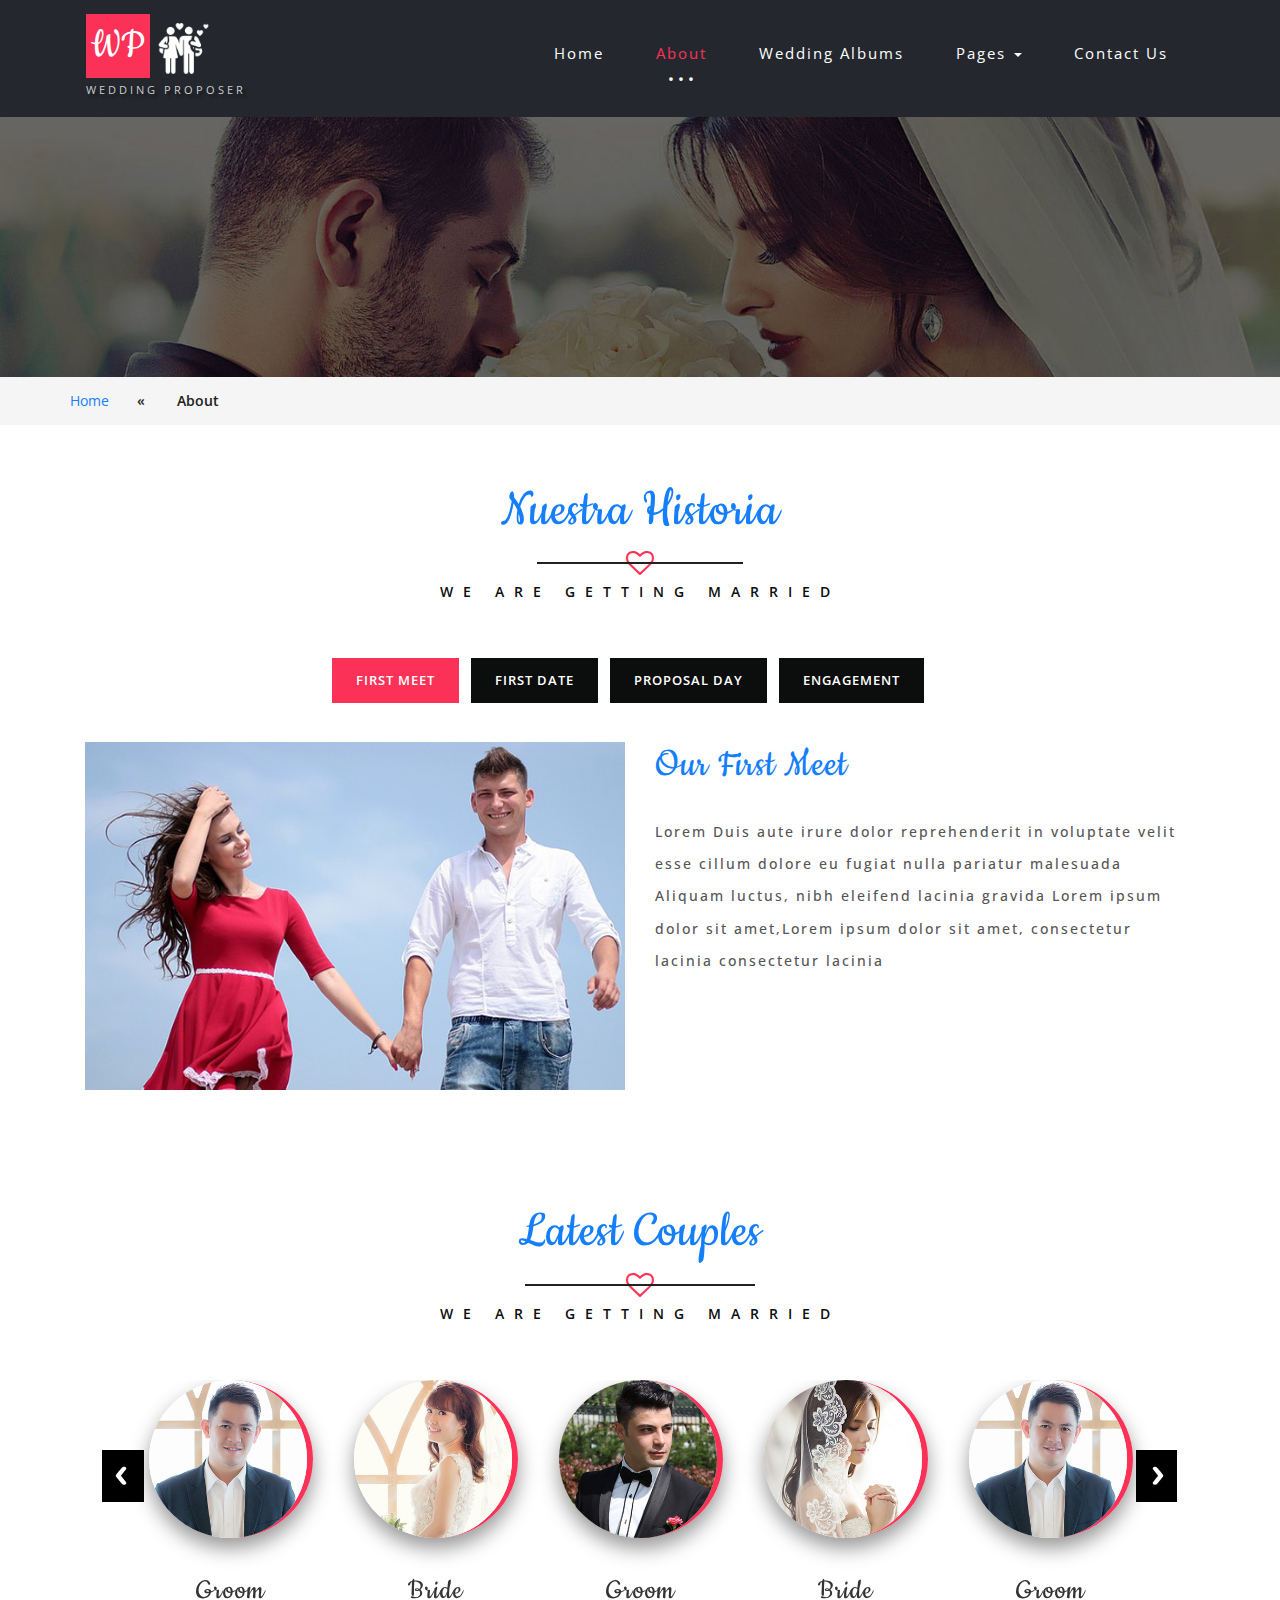
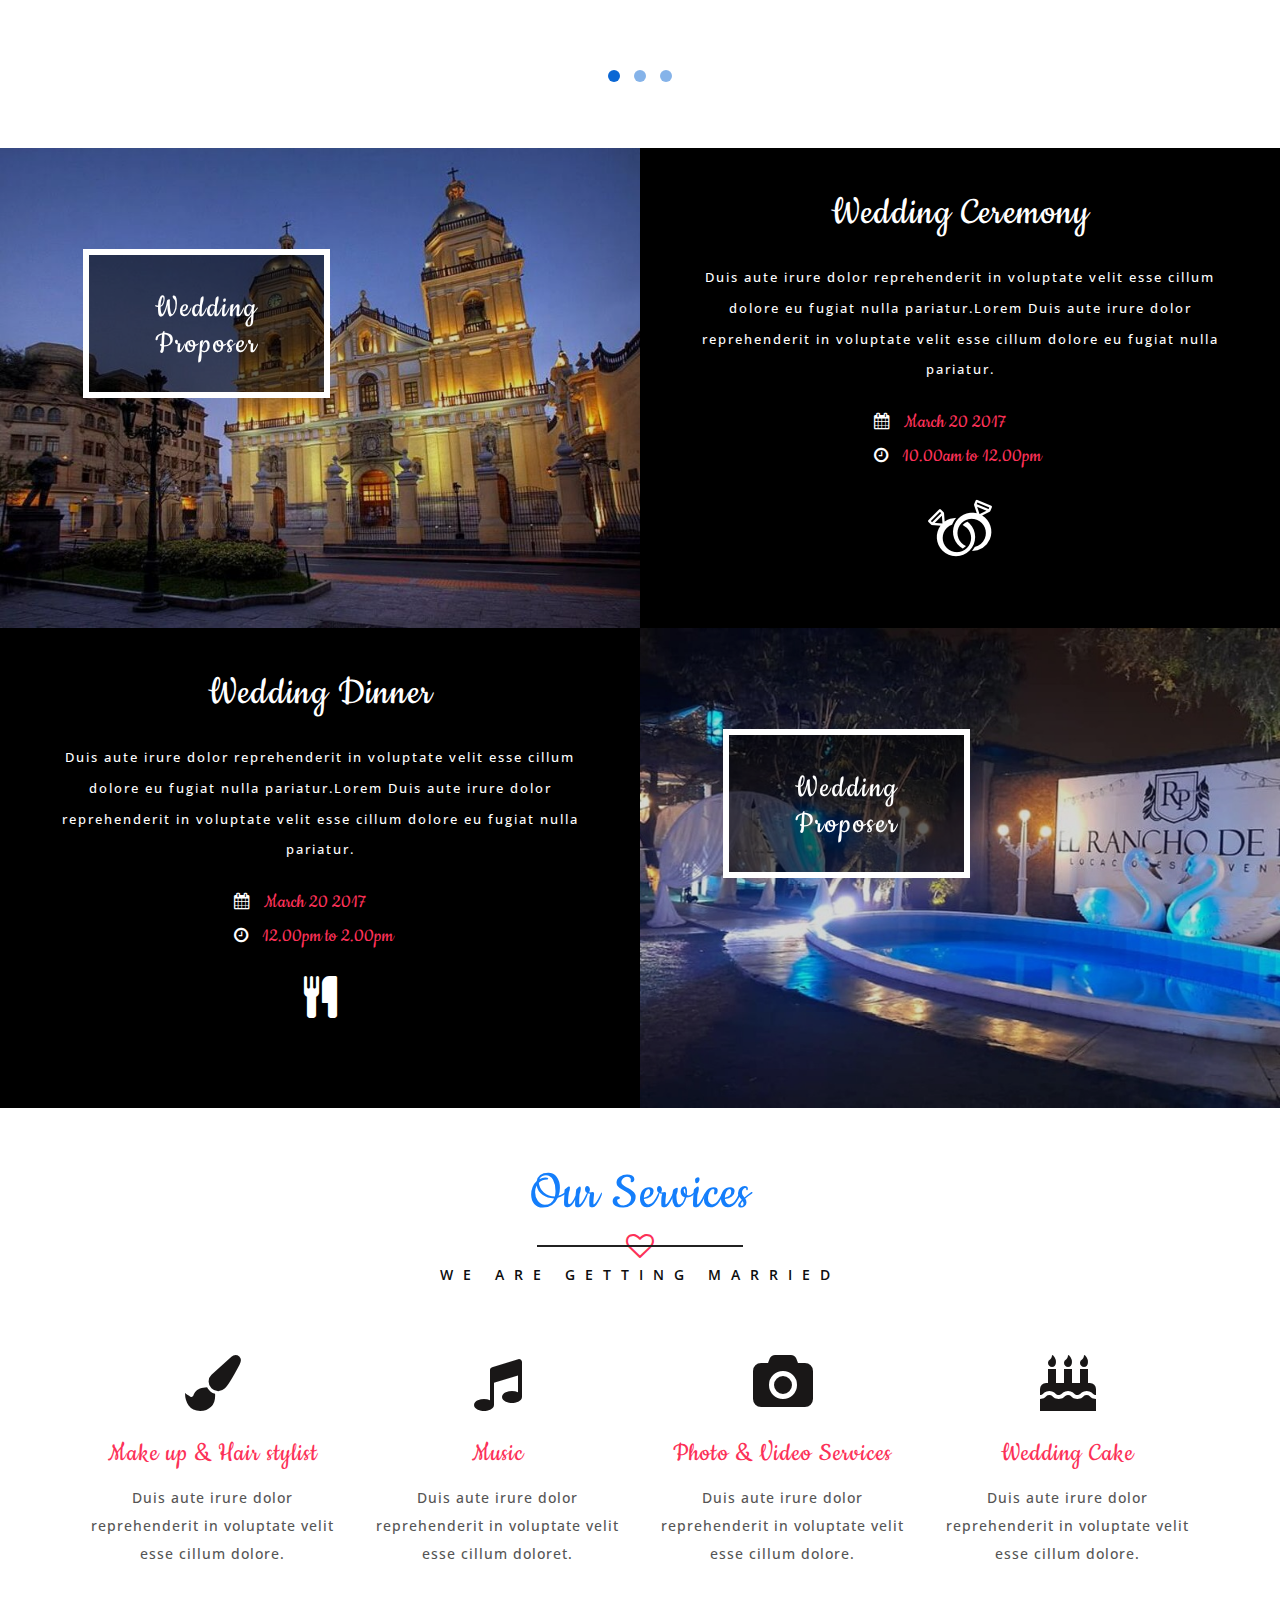
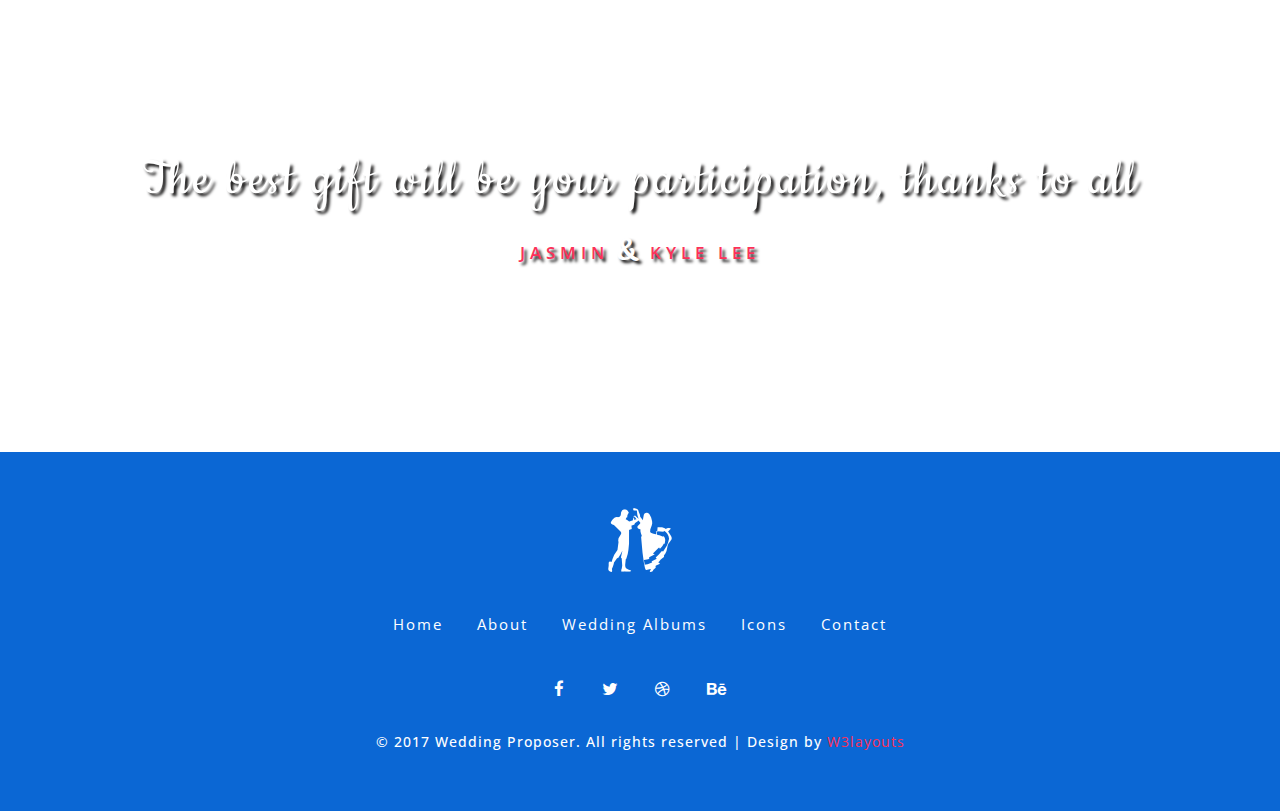
==== commit c73d41be: "boda" ====
--- a/about.html
+++ b/about.html
@@ -93,7 +93,7 @@
 				<div class="w3l_inner_section">
 					<div class="container">
 						   <div class="wthree_title_agile">
-						        <h2>Our <span>Story</span></h2>
+						        <h2>Nuestra <span>Historia</span></h2>
 								<p><i class="fa fa-heart-o" aria-hidden="true"></i></p>
 								
 							</div>
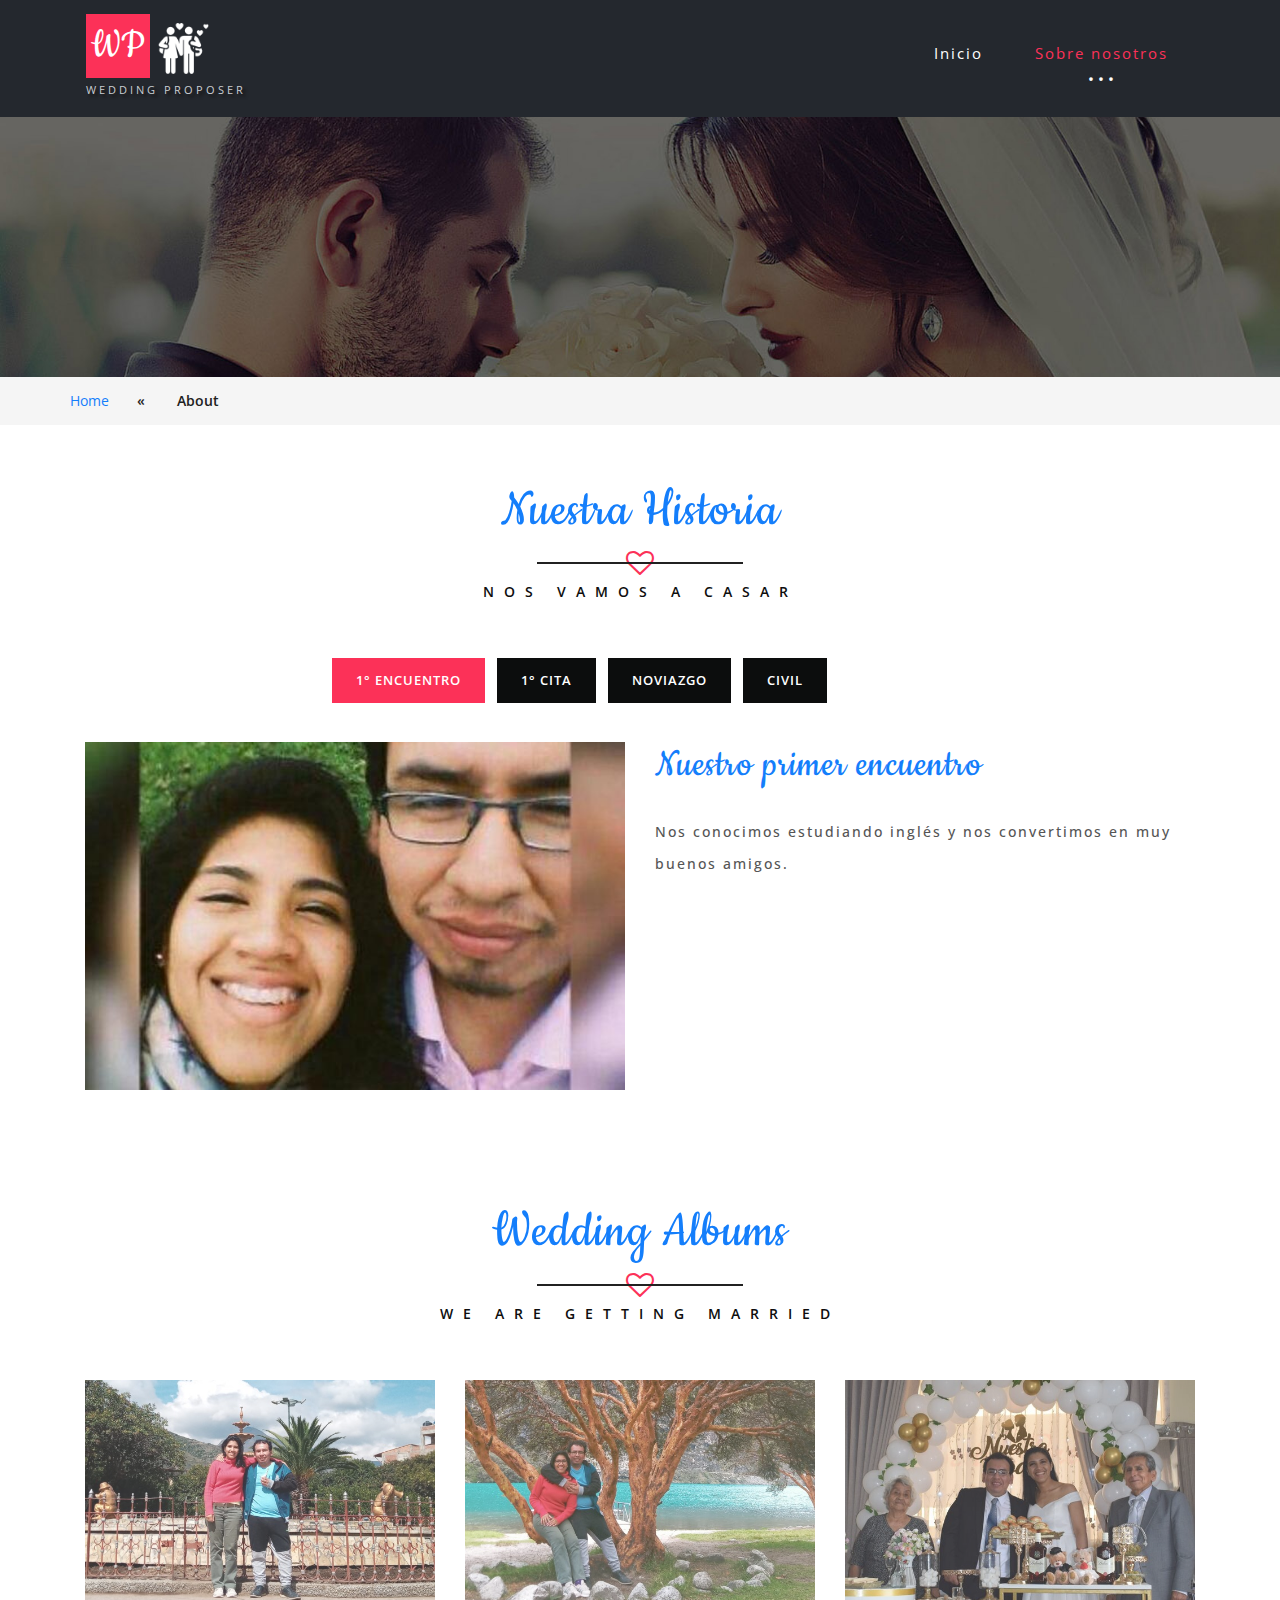
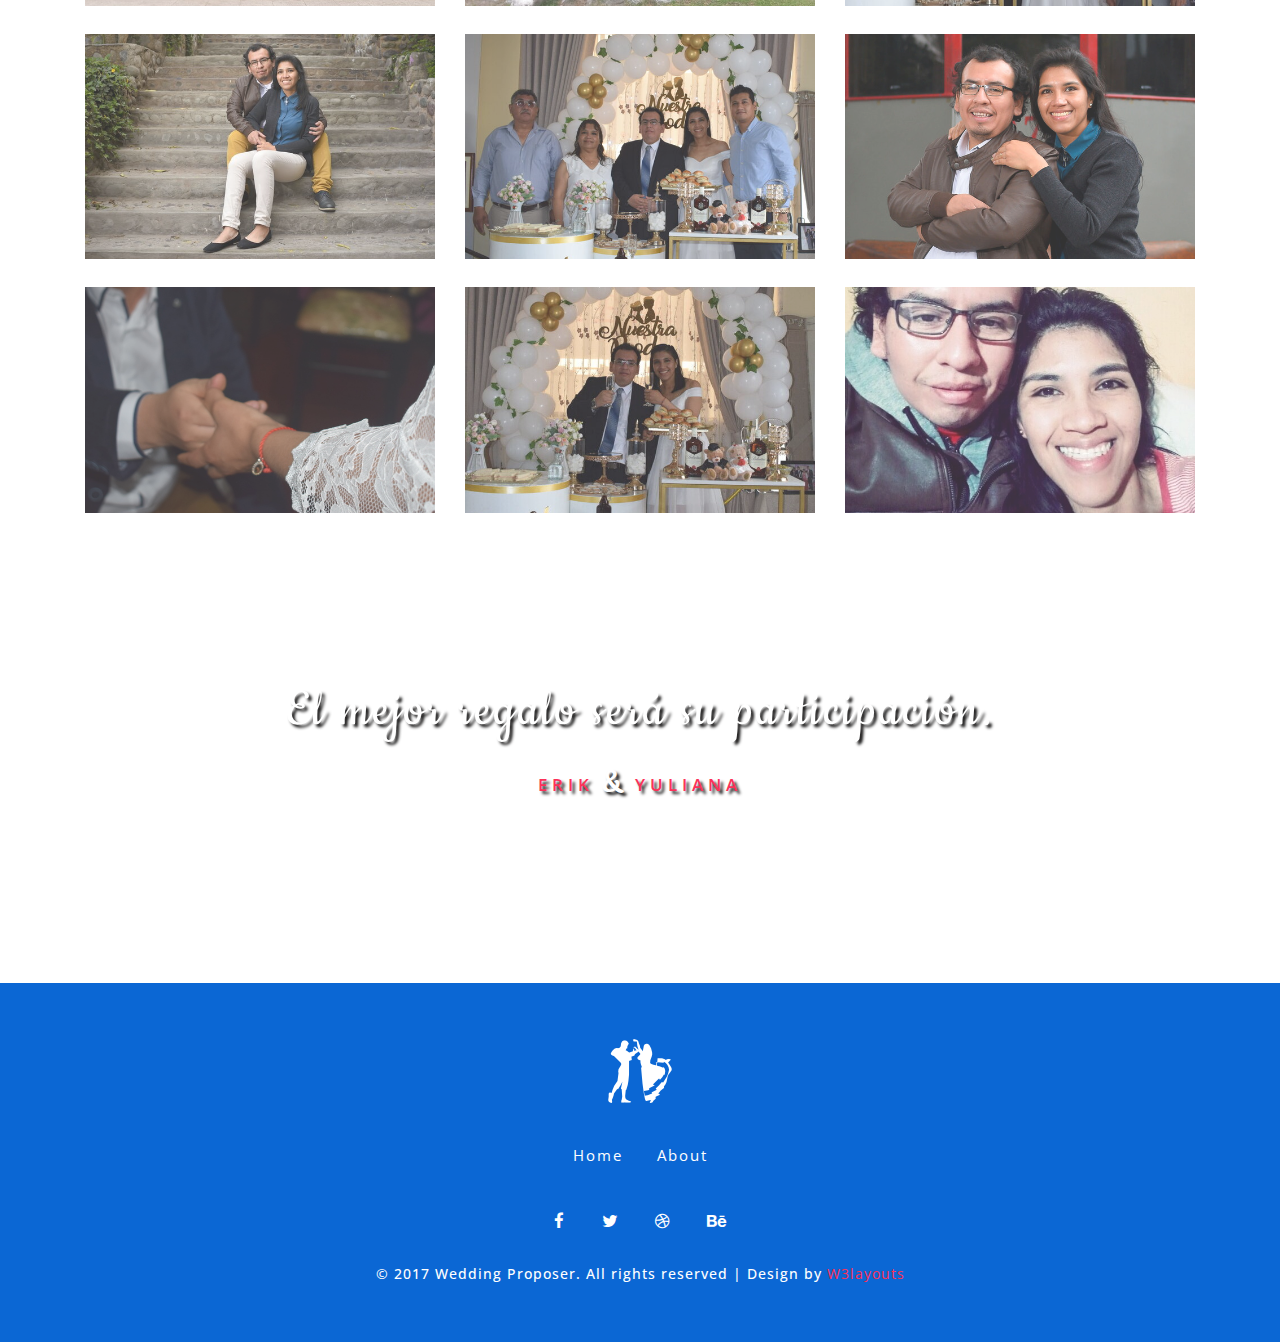
==== commit 974e1c0b: "cambios" ====
--- a/about.html
+++ b/about.html
@@ -49,17 +49,9 @@
 				<div class="collapse navbar-collapse" id="bs-example-navbar-collapse-1">
 				  <nav class="cl-effect-13" id="cl-effect-13">
 						<ul class="nav navbar-nav">
-							<li><a href="index.html">Home</a></li>
-							<li class="active"><a href="about.html">About</a></li>
-							<li><a href="gallery.html">Wedding Albums</a></li>
-							<li class="dropdown">
-								<a href="#" class="dropdown-toggle" data-toggle="dropdown">Pages <b class="caret"></b></a>
-								<ul class="dropdown-menu agile_short_dropdown">
-									<li><a href="icons.html">Icons</a></li>
-									<li><a href="codes.html">Typography</a></li>
-								</ul>
-							</li>
-							<li><a href="contact.html">Contact Us</a></li>
+							<li><a href="index.html">Inicio</a></li>
+							<li class="active"><a href="about.html">Sobre nosotros</a></li>
+					
 						</ul>
 						
 					</nav>
@@ -97,14 +89,14 @@
 								<p><i class="fa fa-heart-o" aria-hidden="true"></i></p>
 								
 							</div>
-						 <p class="sub_para">WE ARE GETTING MARRIED</p>
+						 <p class="sub_para">NOS VAMOS A CASAR</p>
 						 <div class="inner_w3l_agile_grids">
                                  <div id="horizontalTab">
 									<ul class="resp-tabs-list">
-										<li>First Meet</li>
-										<li>First Date</li>
-										<li>Proposal Day</li>
-										<li>Engagement</li>
+										<li>1° Encuentro</li>
+										<li>1° Cita</li>
+										<li>Noviazgo</li>
+										<li>Civil</li>
 									</ul>
 						<div class="resp-tabs-container">
 							<div class="tab1">
@@ -116,9 +108,9 @@
 								</div>
 								<div class="col-md-6">
 									<div class="tab-info_text_agile_w3l">
-										<h3>Our First Meet </h3>
+										<h3>Nuestro primer encuentro </h3>
 										
-										<p>Lorem Duis aute irure dolor reprehenderit in voluptate velit esse cillum dolore eu fugiat nulla pariatur malesuada Aliquam luctus, nibh eleifend lacinia gravida Lorem ipsum dolor sit amet,Lorem ipsum dolor sit amet, consectetur lacinia consectetur lacinia</p>
+										<p>Nos conocimos estudiando ingl&eacute;s y nos convertimos en muy buenos amigos.</p>
 									</div>
 								</div>
 								<div class="clearfix"></div>	
@@ -130,9 +122,9 @@
 								<div class="wthree_agile_tabs">
 								<div class="col-md-6">
 									<div class="tab-info_text_agile_w3l two">
-										<h3>Our First Date </h3>
+										<h3>Nuestra primera cita</h3>
 										
-										<p>Lorem Duis aute irure dolor reprehenderit in voluptate velit esse cillum dolore eu fugiat nulla pariatur malesuada Aliquam luctus, nibh eleifend lacinia gravida Lorem ipsum dolor sit amet,Lorem ipsum dolor sit amet, consectetur lacinia consectetur lacinia</p>
+										<p> Nos enamoramos y decidimos iniciar una relaci&oacute;n. </p>
 									</div>
 								</div>
 								<div class="col-md-6">
@@ -149,14 +141,14 @@
 							<div class="wthree_agile_tabs">
 								<div class="col-md-6">
 									<div class="tab_info_img_agile_w3l">
-										 <img src="images/g3.jpg" class="img-responsive" alt=""/>
+										 <img src="images/tab3.jpg" class="img-responsive" alt=""/>
 									</div>
 								</div>
 								<div class="col-md-6">
 									<div class="tab-info_text_agile_w3l">
-										<h3>Proposal Day </h3>
+										<h3>Día de la pedida de mano </h3>
 										
-										<p>Lorem Duis aute irure dolor reprehenderit in voluptate velit esse cillum dolore eu fugiat nulla pariatur malesuada Aliquam luctus, nibh eleifend lacinia gravida Lorem ipsum dolor sit amet,Lorem ipsum dolor sit amet, consectetur lacinia consectetur lacinia</p>
+										<p>Meses despu&eacute;s decidimos formalizar nuestra relaci&oacute;n.</p>
 									</div>
 								</div>
 								<div class="clearfix"></div>	
@@ -167,14 +159,14 @@
 							<div class="wthree_agile_tabs">
 								<div class="col-md-6">
 									<div class="tab-info_text_agile_w3l two">
-										<h3>Engagement</h3>
+										<h3>Matrimonio civil</h3>
 										
-										<p>Lorem Duis aute irure dolor reprehenderit in voluptate velit esse cillum dolore eu fugiat nulla pariatur malesuada Aliquam luctus, nibh eleifend lacinia gravida Lorem ipsum dolor sit amet,Lorem ipsum dolor sit amet, consectetur lacinia consectetur lacinia</p>
+										<p> ¡Hasta que un d&iacute;a! Planeamos, imaginamos, nos emocionamos y quisimos formar una nueva familia. </p>
 									</div>
 								</div>
 								<div class="col-md-6">
 									<div class="tab_info_img_agile_w3l two">
-										 <img src="images/g8.jpg" class="img-responsive" alt=""/>
+										 <img src="images/tab4.jpg" class="img-responsive" alt=""/>
 									</div>
 								</div>
 								<div class="clearfix"></div>	
@@ -186,194 +178,179 @@
 				</div>
 			</div>
 		</div>
+
+
+		<div class="w3l_inner_section">
+			<div class="container">
+				   <div class="wthree_title_agile">
+						<h2>Wedding  <span>Albums</span></h2>
+						<p><i class="fa fa-heart-o" aria-hidden="true"></i></p>
+						
+					</div>
+				 <p class="sub_para">WE ARE GETTING MARRIED</p>
+
+				
+				 <div class="inner_w3l_agile_grids">
+				  <div class="col-md-4 w3_tabs_grid">
+			<div class="grid">
+				<a href="images/g1.jpg" class="lsb-preview" data-lsb-group="header">
+					<figure class="effect-winston">
+						<img src="images/g1.jpg" class="img-responsive" alt=" " />
+						<figcaption>
+							<p>
+								<span class="glyphicon glyphicon-star-empty" aria-hidden="true"></span>
+								<span class="glyphicon glyphicon-heart" aria-hidden="true"></span>
+								<span class="glyphicon glyphicon-eye-open" aria-hidden="true"></span>
+							</p>
+						</figcaption>			
+					</figure>
+				</a>
+			</div>
+		</div>
+		<div class="col-md-4 w3_tabs_grid">
+			<div class="grid">
+				<a href="images/g2.jpg" class="lsb-preview" data-lsb-group="header">
+					<figure class="effect-winston">
+						<img src="images/g2.jpg" class="img-responsive" alt=" " />
+						<figcaption>
+							<p>
+								<span class="glyphicon glyphicon-star-empty" aria-hidden="true"></span>
+								<span class="glyphicon glyphicon-heart" aria-hidden="true"></span>
+								<span class="glyphicon glyphicon-eye-open" aria-hidden="true"></span>
+							</p>
+						</figcaption>			
+					</figure>
+				</a>
+			</div>
+		</div>
+		<div class="col-md-4 w3_tabs_grid">
+			<div class="grid">
+				<a href="images/g3.jpg" class="lsb-preview" data-lsb-group="header">
+					<figure class="effect-winston">
+						<img src="images/g3.jpg" class="img-responsive" alt=" " />
+						<figcaption>
+							<p>
+								<span class="glyphicon glyphicon-star-empty" aria-hidden="true"></span>
+								<span class="glyphicon glyphicon-heart" aria-hidden="true"></span>
+								<span class="glyphicon glyphicon-eye-open" aria-hidden="true"></span>
+							</p>
+						</figcaption>			
+					</figure>
+				</a>
+			</div>
+		</div>
+		<div class="col-md-4 w3_tabs_grid w3_tabs_grid_sub">
+			<div class="grid">
+				<a href="images/g4.jpg" class="lsb-preview" data-lsb-group="header">
+					<figure class="effect-winston">
+						<img src="images/g4.jpg" class="img-responsive" alt=" " />
+						<figcaption>
+							<p>
+								<span class="glyphicon glyphicon-star-empty" aria-hidden="true"></span>
+								<span class="glyphicon glyphicon-heart" aria-hidden="true"></span>
+								<span class="glyphicon glyphicon-eye-open" aria-hidden="true"></span>
+							</p>
+						</figcaption>			
+					</figure>
+				</a>
+			</div>
+		</div>
+		<div class="col-md-4 w3_tabs_grid w3_tabs_grid_sub">
+			<div class="grid">
+				<a href="images/g5.jpg" class="lsb-preview" data-lsb-group="header">
+					<figure class="effect-winston">
+						<img src="images/g5.jpg" class="img-responsive" alt=" " />
+						<figcaption>
+							<p>
+								<span class="glyphicon glyphicon-star-empty" aria-hidden="true"></span>
+								<span class="glyphicon glyphicon-heart" aria-hidden="true"></span>
+								<span class="glyphicon glyphicon-eye-open" aria-hidden="true"></span>
+							</p>
+						</figcaption>			
+					</figure>
+				</a>
+			</div>
+		</div>
+		<div class="col-md-4 w3_tabs_grid w3_tabs_grid_sub">
+			<div class="grid">
+				<a href="images/g6.jpg" class="lsb-preview" data-lsb-group="header">
+					<figure class="effect-winston">
+						<img src="images/g6.jpg" class="img-responsive" alt=" " />
+						<figcaption>
+							<p>
+								<span class="glyphicon glyphicon-star-empty" aria-hidden="true"></span>
+								<span class="glyphicon glyphicon-heart" aria-hidden="true"></span>
+								<span class="glyphicon glyphicon-eye-open" aria-hidden="true"></span>
+							</p>
+						</figcaption>			
+					</figure>
+				</a>
+			</div>
+		</div>
+		<div class="col-md-4 w3_tabs_grid">
+			<div class="grid">
+				<a href="images/g7.jpg" class="lsb-preview" data-lsb-group="header">
+					<figure class="effect-winston">
+						<img src="images/g7.jpg" class="img-responsive" alt=" " />
+						<figcaption>
+							<p>
+								<span class="glyphicon glyphicon-star-empty" aria-hidden="true"></span>
+								<span class="glyphicon glyphicon-heart" aria-hidden="true"></span>
+								<span class="glyphicon glyphicon-eye-open" aria-hidden="true"></span>
+							</p>
+						</figcaption>			
+					</figure>
+				</a>
+			</div>
+		</div>
+		<div class="col-md-4 w3_tabs_grid">
+			<div class="grid">
+				<a href="images/g9.jpg" class="lsb-preview" data-lsb-group="header">
+					<figure class="effect-winston">
+						<img src="images/g9.jpg" class="img-responsive" alt=" " />
+						<figcaption>
+							<p>
+								<span class="glyphicon glyphicon-star-empty" aria-hidden="true"></span>
+								<span class="glyphicon glyphicon-heart" aria-hidden="true"></span>
+								<span class="glyphicon glyphicon-eye-open" aria-hidden="true"></span>
+							</p>
+						</figcaption>			
+					</figure>
+				</a>
+			</div>
+		</div>
+		<div class="col-md-4 w3_tabs_grid">
+			<div class="grid">
+				<a href="images/g2.jpg" class="lsb-preview" data-lsb-group="header">
+					<figure class="effect-winston">
+						<img src="images/g8.jpg" class="img-responsive" alt=" " />
+						<figcaption>
+							<p>
+								<span class="glyphicon glyphicon-star-empty" aria-hidden="true"></span>
+								<span class="glyphicon glyphicon-heart" aria-hidden="true"></span>
+								<span class="glyphicon glyphicon-eye-open" aria-hidden="true"></span>
+							</p>
+						</figcaption>			
+					</figure>
+				</a>
+			</div>
+		</div>
+		<div class="clearfix"> </div>
+
+				 </div>
+			</div>
+			
+
+		</div>
+
 <!--//story-->
-<!--//counter-->
-	<div class="banner-bottom">
-				<!--//screen-gallery-->
-				 <div class="wthree_title_agile">
-						        <h3>Latest <span>Couples</span></h3>
-								<p><i class="fa fa-heart-o" aria-hidden="true"></i></p>
-								
-							</div>
-						 <p class="sub_para">WE ARE GETTING MARRIED</p>
-						  <div class="inner_w3l_agile_grids">
-						<div class="sreen-gallery-cursual">
-							
-						       <div id="owl-demo" class="owl-carousel">
-							      <div class="item-owl">
-					                		<div class="test-review">
-						                	  <img src="images/s1.jpg" class="img-responsive" alt=""/>
-											  <h5>Groom</h5>
-					                	    </div>
-					                </div>
-					                 <div class="item-owl">
-					                	<div class="test-review">
-						                	  <img src="images/s2.jpg" class="img-responsive" alt=""/>
-											  <h5>Bride</h5>
-					                	    </div>
-					                </div>
-					                 <div class="item-owl">
-					                	    <div class="test-review">
-						                	  <img src="images/s3.jpg" class="img-responsive" alt=""/>
-											  <h5>Groom</h5>
-					                	    </div>
-					                </div>
-									 <div class="item-owl">
-					                	    <div class="test-review">
-						                	  <img src="images/s4.jpg" class="img-responsive" alt=""/>
-											  <h5>Bride</h5>
-					                	    </div>
-					                </div>
-									<div class="item-owl">
-					                	    <div class="test-review">
-						                	  <img src="images/s1.jpg" class="img-responsive" alt=""/>
-											 <h5>Groom</h5>
-					                	    </div>
-					                </div>
-					                 <div class="item-owl">
-					                		<div class="test-review">
-						                	  <img src="images/s5.jpg" class="img-responsive" alt=""/>
-											   <h5>Bride</h5>
-					                	    </div>
-					                </div>
-									 <div class="item-owl">
-					                		<div class="test-review">
-						                	  <img src="images/s3.jpg" class="img-responsive" alt=""/>
-											  <h5>Groom</h5>
-					                	    </div>
-					                </div>
-					                 <div class="item-owl">
-					                	<div class="test-review">
-						                	  <img src="images/s4.jpg" class="img-responsive" alt=""/>
-											  <h5>Bride</h5>
-					                	    </div>
-					                </div>
-					                 <div class="item-owl">
-					                	    <div class="test-review">
-						                	  <img src="images/s1.jpg" class="img-responsive" alt=""/>
-											 <h5>Groom</h5>
-					                	    </div>
-					                </div>
-									 <div class="item-owl">
-					                	    <div class="test-review">
-						                	  <img src="images/s2.jpg" class="img-responsive" alt=""/>
-											  <h5>Bride</h5>
-					                	    </div>
-					                </div>
-									 <div class="item-owl">
-					                	    <div class="test-review">
-						                	  <img src="images/s3.jpg" class="img-responsive" alt=""/>
-											  <h5>Groom</h5>
-					                	    </div>
-					                </div>
-									 <div class="item-owl">
-					                	    <div class="test-review">
-						                	  <img src="images/s5.jpg" class="img-responsive" alt=""/>
-											 <h5>Bride</h5>
-					                	    </div>
-					                </div>
-				              </div>
-						<!--//screen-gallery-->
-				</div>
-		  </div>
- </div>
+
 <!-- /property-grids -->
-<div class="property-grids">
-     <div class="agile-homes-w3l  grid">
-                <div class="col-md-6 home-agile-left">
-				   <figure class="effect-moses">
-							<img src="images/p1.jpg" alt="" />
-							<figcaption>
-								<h4>Wedding Proposer</h4>
-								<p>We Make Your Dream True</p>
-							</figcaption>			
-				</figure>
-
-				</div>
-				<div class="col-md-6 home-agile-text">
-				   <h4>Wedding Ceremony</h4>
-				   <p>Duis aute irure dolor reprehenderit in voluptate velit esse cillum dolore eu fugiat nulla pariatur.Lorem Duis aute irure dolor reprehenderit in voluptate velit esse cillum dolore eu fugiat nulla pariatur.</p>
-				    <div class="date">
-					   <h5><i class="fa fa-calendar" aria-hidden="true"></i> March 20 2017</h5>
-					   <h5><i class="fa fa-clock-o" aria-hidden="true"></i> 10.00am to 12.00pm</h5>
-				   </div>
-						<div class="icon_wthree"><img src="images/ring.png" alt="" /></div>
-				</div>
-				<div class="clearfix"></div>	
-				 
-				<div class="col-md-6 home-agile-text">
-				   <h4>Wedding Dinner</h4>
-				   <p>Duis aute irure dolor reprehenderit in voluptate velit esse cillum dolore eu fugiat nulla pariatur.Lorem Duis aute irure dolor reprehenderit in voluptate velit esse cillum dolore eu fugiat nulla pariatur.</p>
-				   <div class="date">
-					   <h5><i class="fa fa-calendar" aria-hidden="true"></i> March 20 2017</h5>
-					   <h5><i class="fa fa-clock-o" aria-hidden="true"></i> 12.00pm to 2.00pm</h5>
-				   </div>
-				   <div class="icon_wthree"><i class="fa fa-cutlery" aria-hidden="true"></i></div>
-
-				</div>
-				<div class="col-md-6 home-agile-left">
-						 <figure class="effect-moses">
-							<img src="images/p2.jpg" alt="" />
-							<figcaption>
-								<h4>Wedding Proposer</h4>
-								<p>We Make Your Dream True</p>
-							</figcaption>			
-				</figure>
-				</div>
-				<div class="clearfix"></div>	
-     </div>
-</div>
+
 <!-- //property-grids -->
 
       <!-- /Events-->
-			<div class="wthree-news text-center">
-				<div class="container">
-					<div class="wthree_title_agile">
-						        <h3>Our <span>Services</span></h3>
-								<p><i class="fa fa-heart-o" aria-hidden="true"></i></p>
-								
-							</div>
-						 <p class="sub_para">WE ARE GETTING MARRIED</p>
-						 <div class="inner_w3l_agile_grids spa-agile">
-
-							<div class="col-md-3 spa-grid">
-								
-									<i class="fa fa-paint-brush" aria-hidden="true"></i>
-								
-									<h4>Make up & Hair stylist </h4>
-									<p>Duis aute irure dolor reprehenderit in voluptate velit esse cillum dolore.</p>
-								
-							</div>
-							<div class="col-md-3 spa-grid">
-								
-								<i class="fa fa-music" aria-hidden="true"></i>
-								
-								
-									<h4>Music</h4>
-									<p>Duis aute irure dolor reprehenderit in voluptate velit esse cillum doloret.</p>
-							
-							</div>
-							<div class="col-md-3 spa-grid lost">
-								
-									<i class="fa fa-camera" aria-hidden="true"></i>
-								
-									<h4>Photo & Video Services</h4>
-									<p>Duis aute irure dolor reprehenderit in voluptate velit esse cillum dolore.</p>
-								
-							</div>
-							<div class="col-md-3 spa-grid lost">
-								
-								<i class="fa fa-birthday-cake" aria-hidden="true"></i>
-								
-								
-									<h4>Wedding Cake</h4>
-									<p>Duis aute irure dolor reprehenderit in voluptate velit esse cillum dolore.</p>
-							 
-							</div>
-							<div class="clearfix"> </div>
-				         </div>
-					</div>
-		    </div>
+
 	   <!-- //Events-->
 <!--/bottom-->
 <div class="agileinfo_bottom_section">
@@ -387,8 +364,8 @@
 			  <div class="snow background layered"></div>
 			</div>
   <div class="agile-w3l-sec">
-              <h3>The best gift will be your participation, thanks to all</h3>
-			  <p>Jasmin <span>&</span> Kyle Lee</p>
+              <h3>El mejor regalo ser&aacute; su participaci&oacute;n.</h3>
+			  <p>Erik <span>&</span> Yuliana</p>
 			  <div class="banner-mid-wthree"> <a href="index.html" class="hvr-buzz"> <i class="fa fa-heart-o" aria-hidden="true"></i></a> </div>
   	</div>
 
@@ -405,9 +382,7 @@
 			<ul class="aglieits-nav">
 				<li><a href="index.html">Home</a></li>
 				<li><a href="about.html">About</a></li>
-				<li><a href="gallery.html">Wedding Albums</a></li>
-				<li><a href="icons.html">Icons</a></li>
-				<li><a href="contact.html">Contact</a></li>
+
 			</ul>
 <div class="w3_agileits_social_media">
 					<ul>
--- a/css/style.css
+++ b/css/style.css
@@ -203,7 +203,7 @@
 }
 .banner_agile-info {
    text-align: center;
-    padding-top: 20em;
+    padding-top: 2em;
 }
 .banner_agile-info  h3 {
 	font-size:4.7em;
@@ -213,9 +213,9 @@
 	    text-shadow: 3px 3px 3px rgb(23, 22, 22);
 }
 .banner_agile-info p {
-    font-size: 1em;
-    color: #fc3158;
-    letter-spacing: 10px;
+    font-size: 2em;
+    color: #fffdfd;
+    letter-spacing: 5px;
         margin: 1em 0 2em 0;
 	    text-shadow: 3px 3px 3px rgb(23, 22, 22);
 }
@@ -2901,3 +2901,147 @@
 	}
 	
 }
+
+.rounded-circle {
+    border-radius: 50%!important;
+}
+
+  /* Start: Google Maps Responsive */
+  .map-responsive {
+    overflow:hidden;
+    padding-bottom:400px; /*Reduce este valor si el mapa fuera muy alto, por ejemplo 250px, puedes usar porcentajes, 50%*/
+    position:relative;
+    height:0;
+  }
+  .map-responsive iframe{
+    left:0;
+    top:0;
+    height:100%;
+    width:100%;
+    position:absolute;
+  }
+  
+  /* End: Google Maps Responsive */
+
+  /* Scroll to top
+---------------------------------- */
+
+/* Scroll to top
+---------------------------------- */
+
+
+
+.scrollToTop {
+	color: #F6F6F6;
+	position: fixed;
+	bottom: 5px;
+	right: 5px;
+	width: 50px;
+	height: 50px;
+	text-align: center;
+	cursor: pointer;
+	background-color: rgba(51, 51, 51, 0.4);
+	z-index: 999;
+	-webkit-backface-visibility: hidden;
+	-webkit-transform: translateZ(0);
+	-webkit-transition: all 0.2s ease-in-out;
+	transition: all 0.2s ease-in-out;
+	opacity: 100;
+	filter: alpha(opacity=0);
+  }
+  
+  .scrollToTop.fadeToTop {
+	-webkit-animation-name: fadeToTop;
+	animation-name: fadeToTop;
+	-webkit-animation-duration: 0.4s;
+	animation-duration: 0.4s;
+	-webkit-animation-fill-mode: both;
+	animation-fill-mode: both;
+  }
+  
+  @-webkit-keyframes fadeToTop {
+	0% {
+	  opacity: 0;
+	  -webkit-transform: translate3d(0, 100%, 0);
+	  transform: translate3d(0, 100%, 0);
+	}
+	100% {
+	  opacity: 1;
+	  -webkit-transform: none;
+	  transform: none;
+	}
+  }
+  
+  @keyframes fadeToTop {
+	0% {
+	  opacity: 0;
+	  -webkit-transform: translate3d(0, 100%, 0);
+	  transform: translate3d(0, 100%, 0);
+	}
+	100% {
+	  opacity: 1;
+	  -webkit-transform: none;
+	  transform: none;
+	}
+  }
+  
+  .scrollToTop.fadeToBottom {
+	-webkit-animation-name: fadeToBottom;
+	animation-name: fadeToBottom;
+	-webkit-animation-duration: 0.4s;
+	animation-duration: 0.4s;
+	-webkit-animation-fill-mode: both;
+	animation-fill-mode: both;
+  }
+  
+  @-webkit-keyframes fadeToBottom {
+	0% {
+	  opacity: 1;
+	  -webkit-transform: translate3d(0, 0, 0);
+	  transform: translate3d(0, 0, 0);
+	}
+	100% {
+	  opacity: 0;
+	  -webkit-transform: translate3d(0, 100%, 0);
+	  transform: translate3d(0, 100%, 0);
+	}
+  }
+  
+  @keyframes fadeToBottom {
+	0% {
+	  opacity: 1;
+	  -webkit-transform: translate3d(0, 0, 0);
+	  transform: translate3d(0, 0, 0);
+	}
+	100% {
+	  opacity: 0;
+	  -webkit-transform: translate3d(0, 100%, 0);
+	  transform: translate3d(0, 100%, 0);
+	}
+  }
+  
+  .scrollToTop i {
+	line-height: 48px;
+	font-size: 26px;
+  }
+  
+  .scrollToTop:hover {
+	background-color: rgba(51, 51, 51, 0.6);
+  }
+  
+  /* Small devices (tablets, phones less than 767px) */
+  @media (max-width: 767px) {
+	.scrollToTop {
+	  width: 55px;
+	  height: 55px;
+	  background-color: rgba(51, 51, 51, 0.4);
+	}
+	.scrollToTop i {
+	  line-height: 52px;
+	  font-size: 40px;
+	}
+  }
+
+  .circle {
+	border-radius: 100% !important;
+  }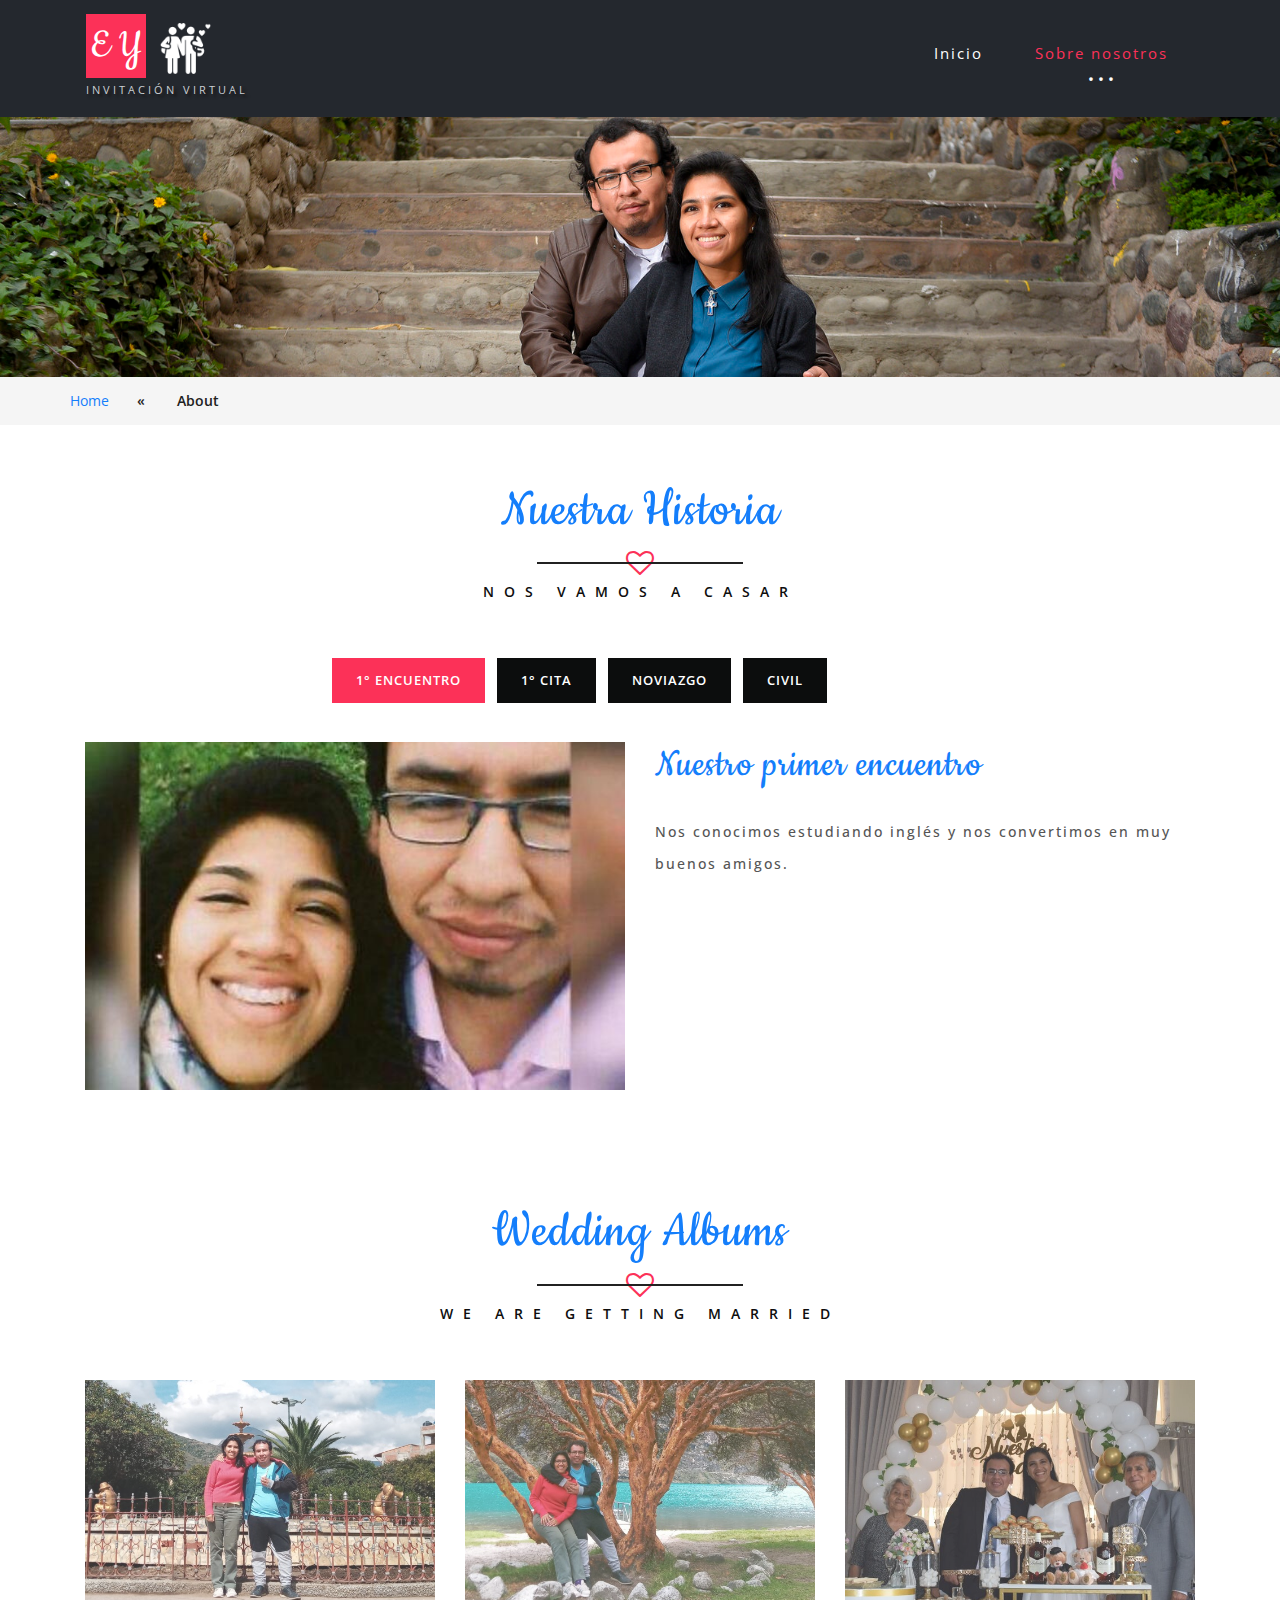
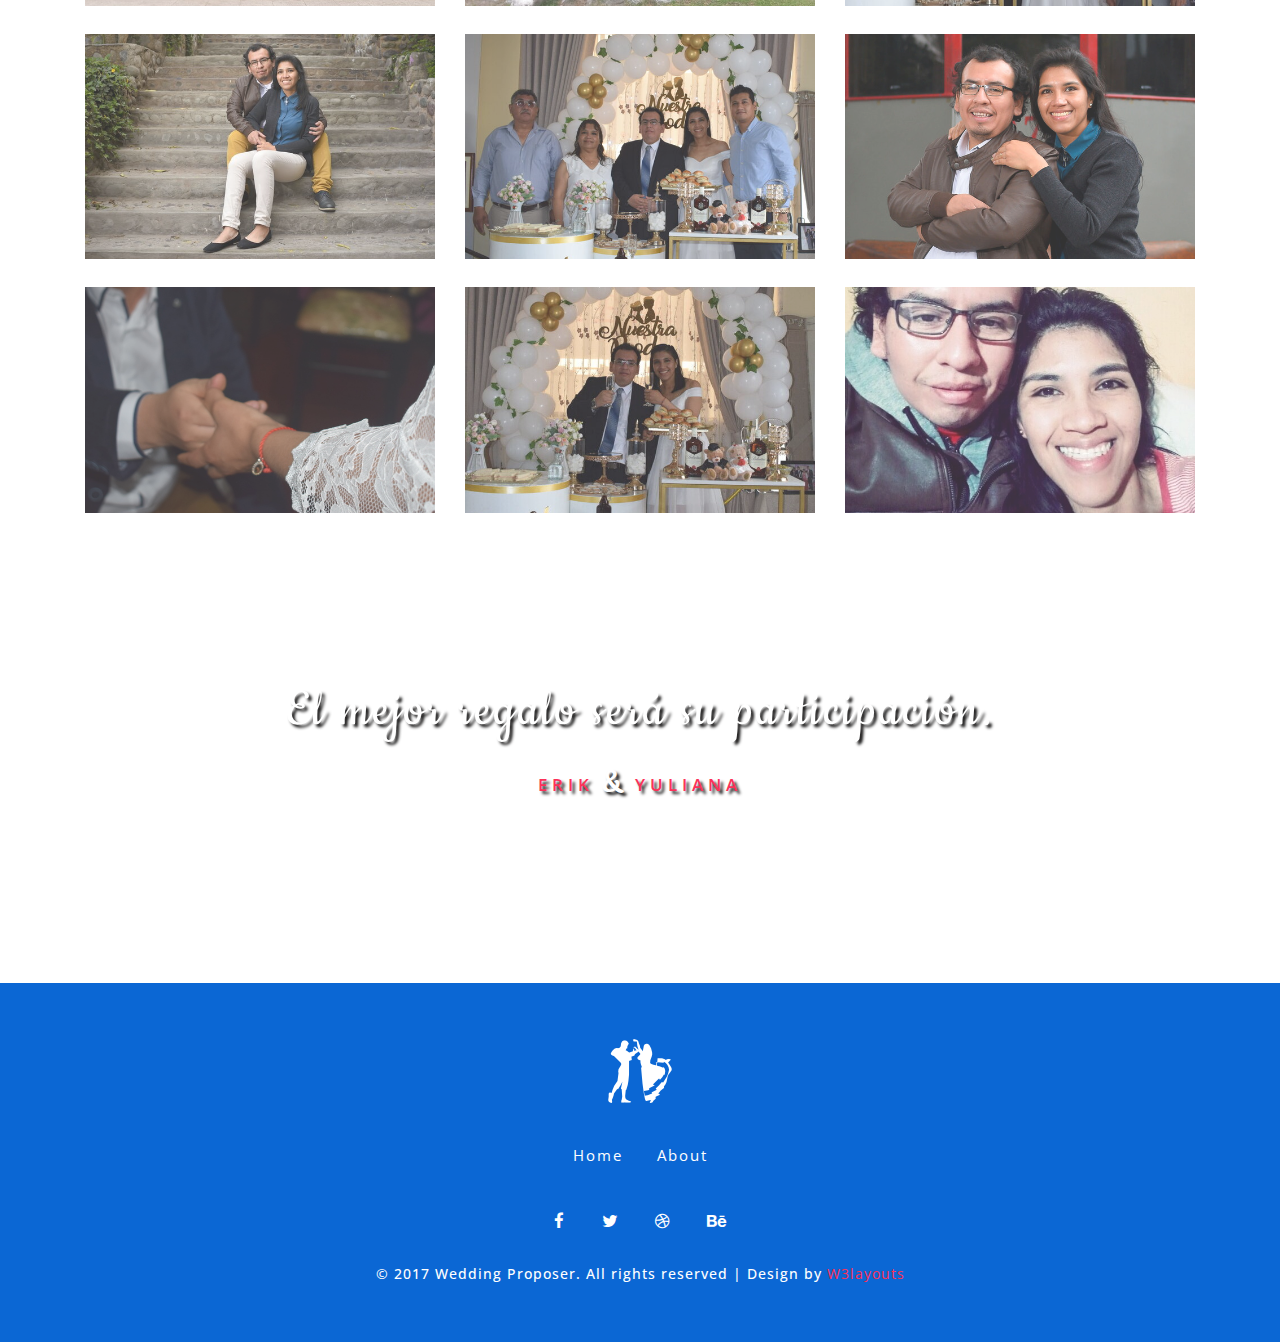
==== commit 6f949ee6: "cambios" ====
--- a/about.html
+++ b/about.html
@@ -11,6 +11,8 @@
 <link href="css/font-awesome.css" rel="stylesheet" type="text/css" media="all" /><!-- fontawesome css -->     
 <link href="css/bootstrap.css" rel="stylesheet" type="text/css" media="all" /><!-- Bootstrap stylesheet -->
 <link href="css/snow.css" rel="stylesheet" type="text/css" media="all" /><!-- stylesheet -->
+<link href="css/lsb.css" rel="stylesheet" type="text/css">
+
 <link href="css/easy-responsive-tabs.css" rel='stylesheet' type='text/css'/>
 <link href="css/style.css" rel="stylesheet" type="text/css" media="all" /><!-- stylesheet -->
 <!-- meta tags -->
@@ -40,9 +42,11 @@
 					<span class="icon-bar"></span>
 					<span class="icon-bar"></span>
 				  </button>
+				
 				<div class="logo">
-					<h1><a href="index.html"><span>WP</span> <div class="logo-img"><img src="images/in-love.png" alt="img09"/></div><p class="sub_title">Wedding Proposer</p> </a></h1>
+					<h1><a href="index.html"><span>E Y</span> <div class="logo-img"><img src="images/in-love.png" alt="img09"/></div><p class="sub_title">Invitaci&oacute;n Virtual</p> </a></h1>
 				</div>	
+
 				</div>
 
 				<!-- Collect the nav links, forms, and other content for toggling -->
@@ -148,7 +152,7 @@
 									<div class="tab-info_text_agile_w3l">
 										<h3>Día de la pedida de mano </h3>
 										
-										<p>Meses despu&eacute;s decidimos formalizar nuestra relaci&oacute;n.</p>
+										<p>Tiempo despu&eacute;s decidimos formalizar nuestra relaci&oacute;n.</p>
 									</div>
 								</div>
 								<div class="clearfix"></div>	
@@ -428,33 +432,7 @@
 
 	<!-- //main slider-banner --> 	
 	<!-- Countdown-Timer-JavaScript -->
-			<script src="js/simplyCountdown.js"></script>
-			<script>
-				var d = new Date(new Date().getTime() + 948 * 120 * 120 * 2000);
-
-				// default example
-				simplyCountdown('.simply-countdown-one', {
-					year: d.getFullYear(),
-					month: d.getMonth() + 1,
-					day: d.getDate()
-				});
-
-				// inline example
-				simplyCountdown('.simply-countdown-inline', {
-					year: d.getFullYear(),
-					month: d.getMonth() + 1,
-					day: d.getDate(),
-					inline: true
-				});
-
-				//jQuery example
-				$('#simply-countdown-losange').simplyCountdown({
-					year: d.getFullYear(),
-					month: d.getMonth() + 1,
-					day: d.getDate(),
-					enableUtc: false
-				});
-			</script>
+			
 		<!-- //Countdown-Timer-JavaScript -->
 <!-- required-js-files-->
 							<link href="css/owl.carousel.css" rel="stylesheet">
@@ -477,6 +455,14 @@
 							    });
 							    </script>
 								 <!--//required-js-files-->
+
+								 <script src="js/lsb.min.js"></script>
+								 <script>
+								 $(window).load(function() {
+									   $.fn.lightspeedBox();
+									 });
+								 </script>
+
 
 <!--tabs-->
 <script src="js/easy-responsive-tabs.js"></script>
--- a/css/lsb.css
+++ b/css/lsb.css
@@ -0,0 +1,345 @@
+/* line 10, D:/yadisk/YandexDisk/web-dev/lsb-lightbox/src/lsb.scss */
+.lightspeed-box {
+  visibility: hidden;
+  opacity: 0;
+  top: 0;
+  left: 0;
+  right: 0;
+  bottom: 0;
+  width: 0;
+  height: 0;
+  margin: auto;
+  position: fixed;
+  background-color: rgba(0, 0, 0, 0.84);
+  z-index: 30;
+  transition: all 600ms cubic-bezier(0.86, 0, 0.07, 1);
+  box-sizing: border-box;
+  transform: scale(0); }
+  /* line 27, D:/yadisk/YandexDisk/web-dev/lsb-lightbox/src/lsb.scss */
+  .lightspeed-box.lsb-active {
+    visibility: visible;
+    transform: scale(1);
+    opacity: 1;
+    top: 0;
+    left: 0;
+    right: 0;
+    bottom: 0;
+    position: fixed;
+    width: 100%;
+    height: 100%; }
+  /* line 40, D:/yadisk/YandexDisk/web-dev/lsb-lightbox/src/lsb.scss */
+  .lightspeed-box .lsb-content {
+    display: block;
+    position: absolute;
+    top: 0;
+    left: 0;
+    bottom: 0;
+    right: 0;
+    text-align: center;
+    margin: auto;
+    padding: 20px;
+    transition: all 0.5s;
+    height: 100%; }
+  /* line 54, D:/yadisk/YandexDisk/web-dev/lsb-lightbox/src/lsb.scss */
+  .lightspeed-box .lsb-image-container {
+    position: absolute;
+    top: 0;
+    bottom: 0;
+    left: 0;
+    right: 0;
+    padding: 10px;
+    display: -webkit-box;
+    display: -webkit-flex;
+    display: -ms-flexbox;
+    display: flex;
+    -webkit-box-orient: horizontal;
+    -webkit-box-direction: normal;
+    -webkit-flex-direction: row;
+    -ms-flex-direction: row;
+    flex-direction: row;
+    -webkit-box-align: center;
+    -webkit-align-items: center;
+    -ms-flex-align: center;
+    align-items: center;
+    -webkit-justify-content: space-around;
+    -ms-flex-pack: distribute;
+    justify-content: space-around;
+}
+  /* line 68, D:/yadisk/YandexDisk/web-dev/lsb-lightbox/src/lsb.scss */
+  .lightspeed-box img.lsb-image {
+    position: relative;
+    max-height: 0%;
+    max-width: 0%;
+    cursor: pointer;
+    min-width: 0;
+    min-height: 0;
+    margin: auto;
+    transition: all 0.95s cubic-bezier(0.12, 0.58, 0.26, 0.99);
+    user-select: none;
+    object-fit: scale-down; }
+    /* line 80, D:/yadisk/YandexDisk/web-dev/lsb-lightbox/src/lsb.scss */
+    .lightspeed-box img.lsb-image.lsb-image-loaded {
+      max-height: 100%;
+      max-width: 100%;
+      border:3px solid rgba(255, 255, 255, 0.9);
+      border-radius: 3px; }
+  /* line 90, D:/yadisk/YandexDisk/web-dev/lsb-lightbox/src/lsb.scss */
+  .lightspeed-box .lsb-no-image-found {
+    position: absolute;
+    left: 0;
+    right: 0;
+    top: 0;
+    bottom: 0;
+    display: none;
+    height: 100%;
+    width: 100%;
+    padding: 10px;
+    margin: auto;
+    overflow: visible;
+    color: #ffffff;
+    text-align: center;
+    cursor: pointer; }
+    /* line 106, D:/yadisk/YandexDisk/web-dev/lsb-lightbox/src/lsb.scss */
+    .lightspeed-box .lsb-no-image-found .no-found-msg {
+      position: absolute;
+      top: 0;
+      right: 0;
+      bottom: 0;
+      left: 0;
+      transform: translateY(50%);
+      margin: 0 auto; }
+  /* line 117, D:/yadisk/YandexDisk/web-dev/lsb-lightbox/src/lsb.scss */
+  .lightspeed-box .lsb-control-panel {
+    position: absolute;
+    bottom: 5px;
+    right: 50%;
+    transform: translateX(50%);
+    z-index: 2;
+    margin-bottom: 20px;
+    background: rgba(0, 0, 0, 0.64);
+    border-radius: 3px;
+    opacity: .5; }
+    /* line 128, D:/yadisk/YandexDisk/web-dev/lsb-lightbox/src/lsb.scss */
+    .lightspeed-box .lsb-control-panel:hover {
+      opacity: 1; }
+  /* line 133, D:/yadisk/YandexDisk/web-dev/lsb-lightbox/src/lsb.scss */
+  .lightspeed-box .lsb-panel-button {
+    font-size: 22px;
+    display: inline-block;
+    color: #ffffff;
+    text-align: center;
+    cursor: pointer;
+    width: 30px;
+    height: 28px;
+    margin: 2px 5px; }
+    /* line 143, D:/yadisk/YandexDisk/web-dev/lsb-lightbox/src/lsb.scss */
+    .lightspeed-box .lsb-panel-button:not(:last-child) {
+      margin-right: 10px; }
+  /* line 152, D:/yadisk/YandexDisk/web-dev/lsb-lightbox/src/lsb.scss */
+  .lightspeed-box .lsb-download {
+    text-decoration: underline; }
+  /* line 156, D:/yadisk/YandexDisk/web-dev/lsb-lightbox/src/lsb.scss */
+  .lightspeed-box .lsb-autoplay-playing {
+    line-height: 23px;
+    font-size: 18px;
+    word-spacing: -7px;
+    font-weight: bolder;
+    vertical-align: bottom; }
+  /* line 164, D:/yadisk/YandexDisk/web-dev/lsb-lightbox/src/lsb.scss */
+  .lightspeed-box .lsb-header {
+    position: absolute;
+    top: 9px;
+    left: 50%;
+    transform: translateX(-50%);
+    z-index: 32;
+    margin: 0;
+    padding: 0;
+    display: block;
+    background: transparent; }
+  /* line 176, D:/yadisk/YandexDisk/web-dev/lsb-lightbox/src/lsb.scss */
+  .lightspeed-box .lsb-image-title {
+    display: block;
+    padding: 5px 10px;
+    color: #ffffff;
+    font-size: 14px;
+    text-shadow: 0 1px 4px #000000;
+    background: rgba(0, 0, 0, 0.32);
+    transition: opacity 0.5s ease-out;
+    opacity: 0; }
+    /* line 177, D:/yadisk/YandexDisk/web-dev/lsb-lightbox/src/lsb.scss */
+    .lightspeed-box .lsb-image-title:not(:empty) {
+      opacity: 1; }
+    /* line 190, D:/yadisk/YandexDisk/web-dev/lsb-lightbox/src/lsb.scss */
+    .lightspeed-box .lsb-image-title.lsb-image-notitle {
+      opacity: 0; }
+  /* line 195, D:/yadisk/YandexDisk/web-dev/lsb-lightbox/src/lsb.scss */
+  .lightspeed-box .lsb-image-count {
+    display: block;
+    margin-right: 5px;
+    font-weight: 500;
+    color: #ffffff;
+    font-size: 11px;
+    text-shadow: 0 1px 4px #000000;
+    background: transparent; }
+  /* line 205, D:/yadisk/YandexDisk/web-dev/lsb-lightbox/src/lsb.scss */
+  .lightspeed-box .lsb-control {
+    cursor: pointer;
+    color: #ffffff;
+    overflow: visible;
+    text-shadow: 0 0 2px #000; }
+    /* line 211, D:/yadisk/YandexDisk/web-dev/lsb-lightbox/src/lsb.scss */
+    .lightspeed-box .lsb-control:hover {
+      color: #ffffff;
+      text-shadow: 0 0 2px #000, 0 0 20px #ffffff; }
+  /* line 217, D:/yadisk/YandexDisk/web-dev/lsb-lightbox/src/lsb.scss */
+  .lightspeed-box .lsb-control-text {
+    font-family: Monaco, monospace;
+    font-size: 45px;
+    font-weight: bold; }
+  /* line 223, D:/yadisk/YandexDisk/web-dev/lsb-lightbox/src/lsb.scss */
+  .lightspeed-box .lsb-prev, .lightspeed-box .lsb-next {
+    position: absolute;
+    display: block;
+    width: 10%;
+    height: 100%;
+    top: 50%;
+    z-index: 2; }
+  /* line 233, D:/yadisk/YandexDisk/web-dev/lsb-lightbox/src/lsb.scss */
+  .lightspeed-box .lsb-prev {
+    left: 0;
+    text-align: left; }
+    /* line 236, D:/yadisk/YandexDisk/web-dev/lsb-lightbox/src/lsb.scss */
+    .lightspeed-box .lsb-prev .lsb-control-text {
+      margin-left: 30px; }
+  /* line 241, D:/yadisk/YandexDisk/web-dev/lsb-lightbox/src/lsb.scss */
+  .lightspeed-box .lsb-next {
+    right: 0;
+    text-align: right; }
+    /* line 244, D:/yadisk/YandexDisk/web-dev/lsb-lightbox/src/lsb.scss */
+    .lightspeed-box .lsb-next .lsb-control-text {
+      margin-right: 30px; }
+  /* line 248, D:/yadisk/YandexDisk/web-dev/lsb-lightbox/src/lsb.scss */
+  .lightspeed-box .lsb-close {
+    position: absolute;
+    top: 0;
+    right: 0;
+    width: 25%;
+    height: 25%;
+    z-index: 3;
+    text-align: right; }
+    /* line 256, D:/yadisk/YandexDisk/web-dev/lsb-lightbox/src/lsb.scss */
+    .lightspeed-box .lsb-close .lsb-control-text {
+      display: inline-block;
+      margin-top: 17px;
+      margin-right: 30px;
+      font-size: 30px; }
+
+/* line 267, D:/yadisk/YandexDisk/web-dev/lsb-lightbox/src/lsb.scss */
+.waitingicon {
+  margin: auto;
+  width: 70px;
+  height: 70px;
+  position: absolute;
+  top: 0;
+  right: 0;
+  bottom: 0;
+  left: 0; }
+  /* line 277, D:/yadisk/YandexDisk/web-dev/lsb-lightbox/src/lsb.scss */
+  .waitingicon .waitingicon-circle {
+    width: 100%;
+    height: 100%;
+    position: absolute;
+    left: 0;
+    top: 0; }
+    /* line 283, D:/yadisk/YandexDisk/web-dev/lsb-lightbox/src/lsb.scss */
+    .waitingicon .waitingicon-circle::before {
+      content: '';
+      display: block;
+      margin: 0 auto;
+      width: 12px;
+      height: 12px;
+      background-color: #ffffff;
+      border-radius: 50%;
+      animation: waitingiconSicrleDelay 1.2s infinite ease-in-out both; }
+    /* line 293, D:/yadisk/YandexDisk/web-dev/lsb-lightbox/src/lsb.scss */
+    .waitingicon .waitingicon-circle:nth-child(1) {
+      transform: rotate(30deg); }
+      /* line 296, D:/yadisk/YandexDisk/web-dev/lsb-lightbox/src/lsb.scss */
+      .waitingicon .waitingicon-circle:nth-child(1)::before {
+        animation-delay: -1.3s; }
+    /* line 293, D:/yadisk/YandexDisk/web-dev/lsb-lightbox/src/lsb.scss */
+    .waitingicon .waitingicon-circle:nth-child(2) {
+      transform: rotate(60deg); }
+      /* line 296, D:/yadisk/YandexDisk/web-dev/lsb-lightbox/src/lsb.scss */
+      .waitingicon .waitingicon-circle:nth-child(2)::before {
+        animation-delay: -1.4s; }
+    /* line 293, D:/yadisk/YandexDisk/web-dev/lsb-lightbox/src/lsb.scss */
+    .waitingicon .waitingicon-circle:nth-child(3) {
+      transform: rotate(90deg); }
+      /* line 296, D:/yadisk/YandexDisk/web-dev/lsb-lightbox/src/lsb.scss */
+      .waitingicon .waitingicon-circle:nth-child(3)::before {
+        animation-delay: -1.5s; }
+    /* line 293, D:/yadisk/YandexDisk/web-dev/lsb-lightbox/src/lsb.scss */
+    .waitingicon .waitingicon-circle:nth-child(4) {
+      transform: rotate(120deg); }
+      /* line 296, D:/yadisk/YandexDisk/web-dev/lsb-lightbox/src/lsb.scss */
+      .waitingicon .waitingicon-circle:nth-child(4)::before {
+        animation-delay: -1.6s; }
+    /* line 293, D:/yadisk/YandexDisk/web-dev/lsb-lightbox/src/lsb.scss */
+    .waitingicon .waitingicon-circle:nth-child(5) {
+      transform: rotate(150deg); }
+      /* line 296, D:/yadisk/YandexDisk/web-dev/lsb-lightbox/src/lsb.scss */
+      .waitingicon .waitingicon-circle:nth-child(5)::before {
+        animation-delay: -1.7s; }
+    /* line 293, D:/yadisk/YandexDisk/web-dev/lsb-lightbox/src/lsb.scss */
+    .waitingicon .waitingicon-circle:nth-child(6) {
+      transform: rotate(180deg); }
+      /* line 296, D:/yadisk/YandexDisk/web-dev/lsb-lightbox/src/lsb.scss */
+      .waitingicon .waitingicon-circle:nth-child(6)::before {
+        animation-delay: -1.8s; }
+    /* line 293, D:/yadisk/YandexDisk/web-dev/lsb-lightbox/src/lsb.scss */
+    .waitingicon .waitingicon-circle:nth-child(7) {
+      transform: rotate(210deg); }
+      /* line 296, D:/yadisk/YandexDisk/web-dev/lsb-lightbox/src/lsb.scss */
+      .waitingicon .waitingicon-circle:nth-child(7)::before {
+        animation-delay: -1.9s; }
+    /* line 293, D:/yadisk/YandexDisk/web-dev/lsb-lightbox/src/lsb.scss */
+    .waitingicon .waitingicon-circle:nth-child(8) {
+      transform: rotate(240deg); }
+      /* line 296, D:/yadisk/YandexDisk/web-dev/lsb-lightbox/src/lsb.scss */
+      .waitingicon .waitingicon-circle:nth-child(8)::before {
+        animation-delay: -2s; }
+    /* line 293, D:/yadisk/YandexDisk/web-dev/lsb-lightbox/src/lsb.scss */
+    .waitingicon .waitingicon-circle:nth-child(9) {
+      transform: rotate(270deg); }
+      /* line 296, D:/yadisk/YandexDisk/web-dev/lsb-lightbox/src/lsb.scss */
+      .waitingicon .waitingicon-circle:nth-child(9)::before {
+        animation-delay: -2.1s; }
+    /* line 293, D:/yadisk/YandexDisk/web-dev/lsb-lightbox/src/lsb.scss */
+    .waitingicon .waitingicon-circle:nth-child(10) {
+      transform: rotate(300deg); }
+      /* line 296, D:/yadisk/YandexDisk/web-dev/lsb-lightbox/src/lsb.scss */
+      .waitingicon .waitingicon-circle:nth-child(10)::before {
+        animation-delay: -2.2s; }
+    /* line 293, D:/yadisk/YandexDisk/web-dev/lsb-lightbox/src/lsb.scss */
+    .waitingicon .waitingicon-circle:nth-child(11) {
+      transform: rotate(330deg); }
+      /* line 296, D:/yadisk/YandexDisk/web-dev/lsb-lightbox/src/lsb.scss */
+      .waitingicon .waitingicon-circle:nth-child(11)::before {
+        animation-delay: -2.3s; }
+    /* line 293, D:/yadisk/YandexDisk/web-dev/lsb-lightbox/src/lsb.scss */
+    .waitingicon .waitingicon-circle:nth-child(12) {
+      transform: rotate(360deg); }
+      /* line 296, D:/yadisk/YandexDisk/web-dev/lsb-lightbox/src/lsb.scss */
+      .waitingicon .waitingicon-circle:nth-child(12)::before {
+        animation-delay: -2.4s; }
+
+@keyframes waitingiconSicrleDelay {
+  0%,
+  39%,
+  100% {
+    opacity: 0; }
+  40% {
+    opacity: 1; } }
+
+/*# sourceMappingURL=lsb.css.map */